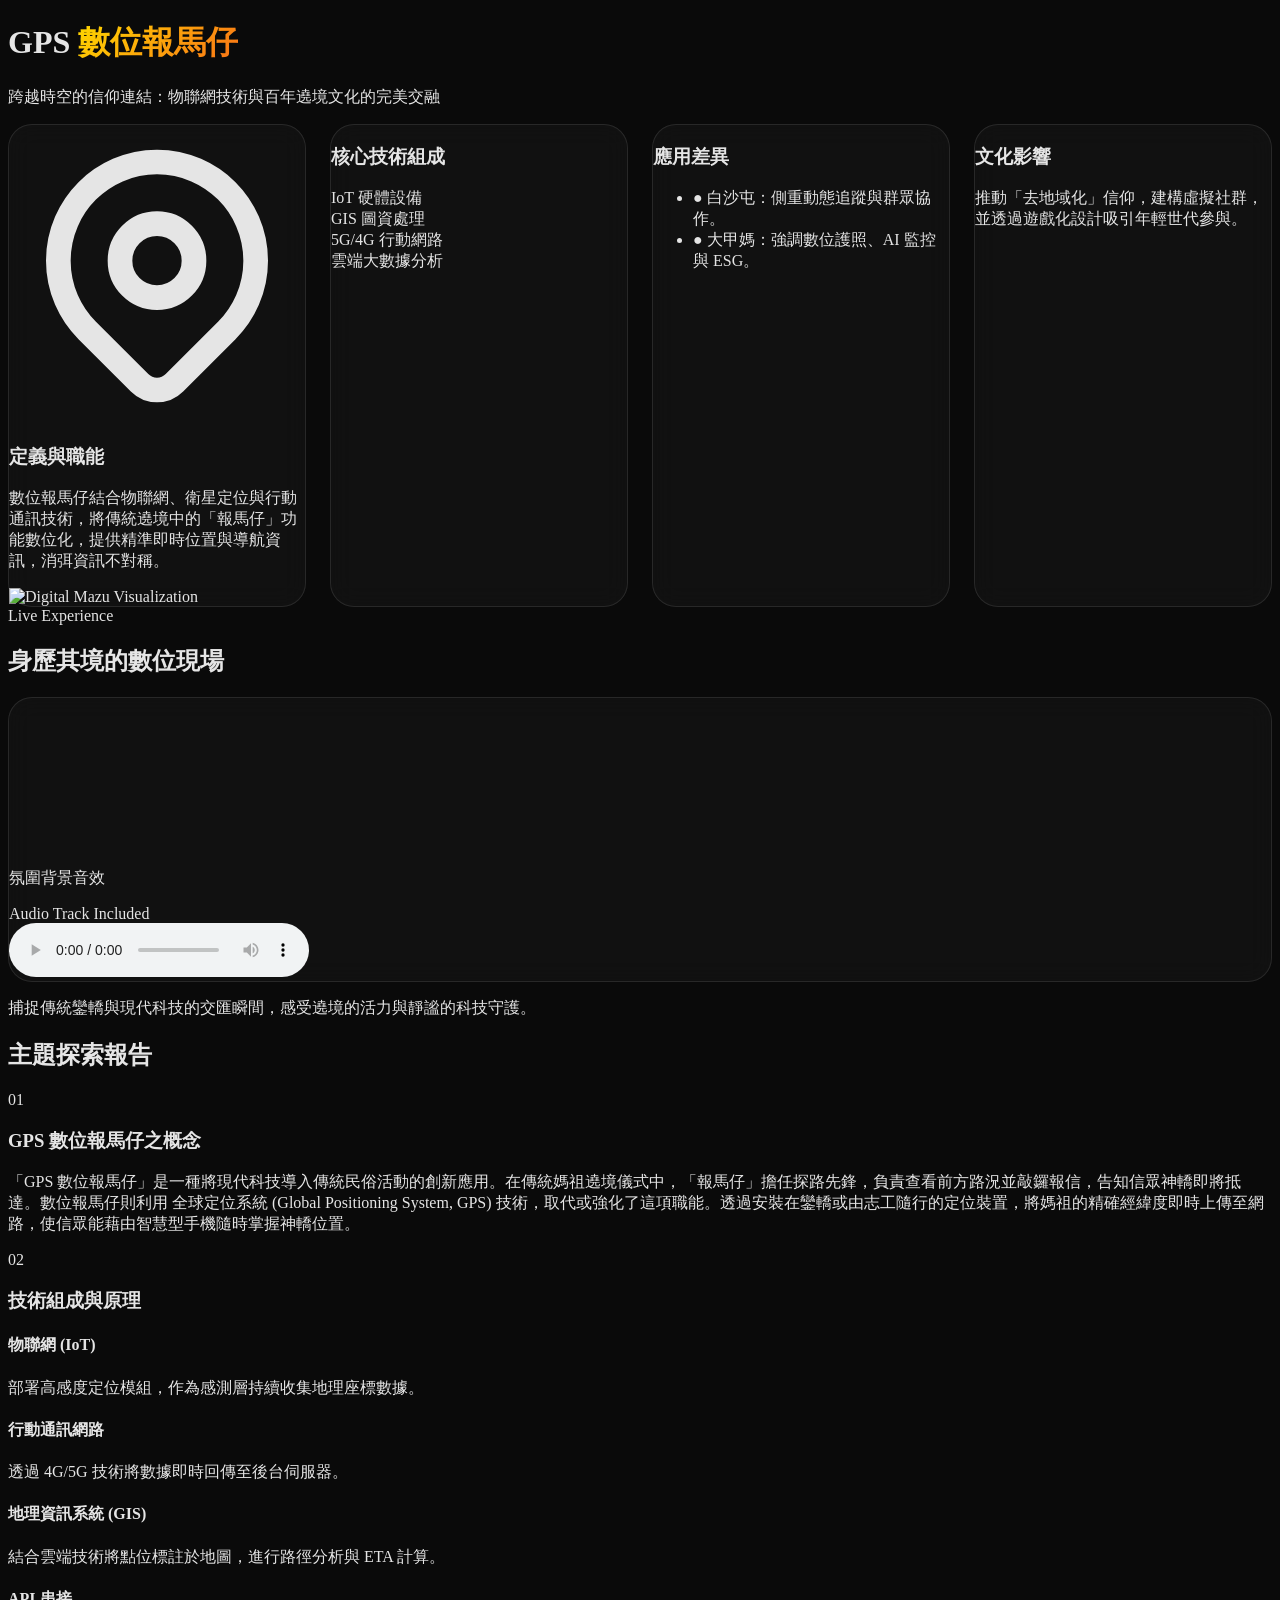
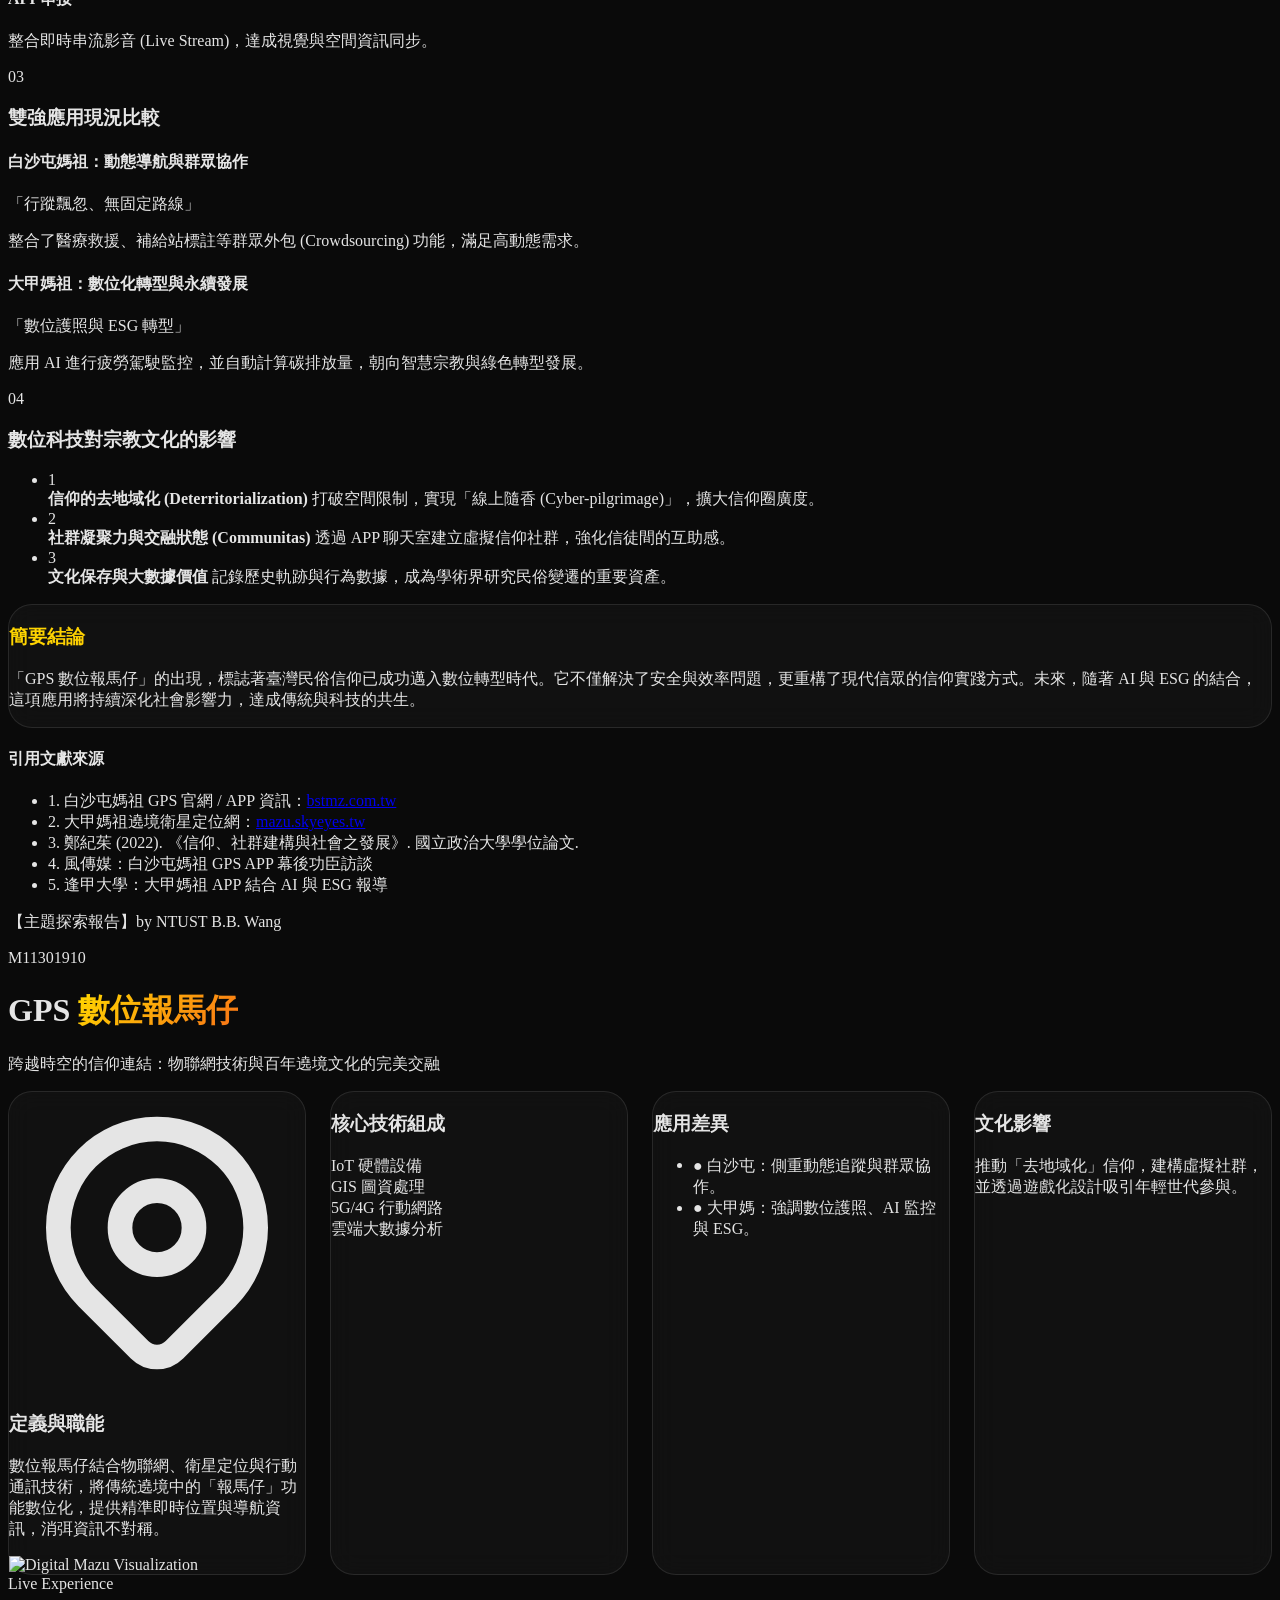
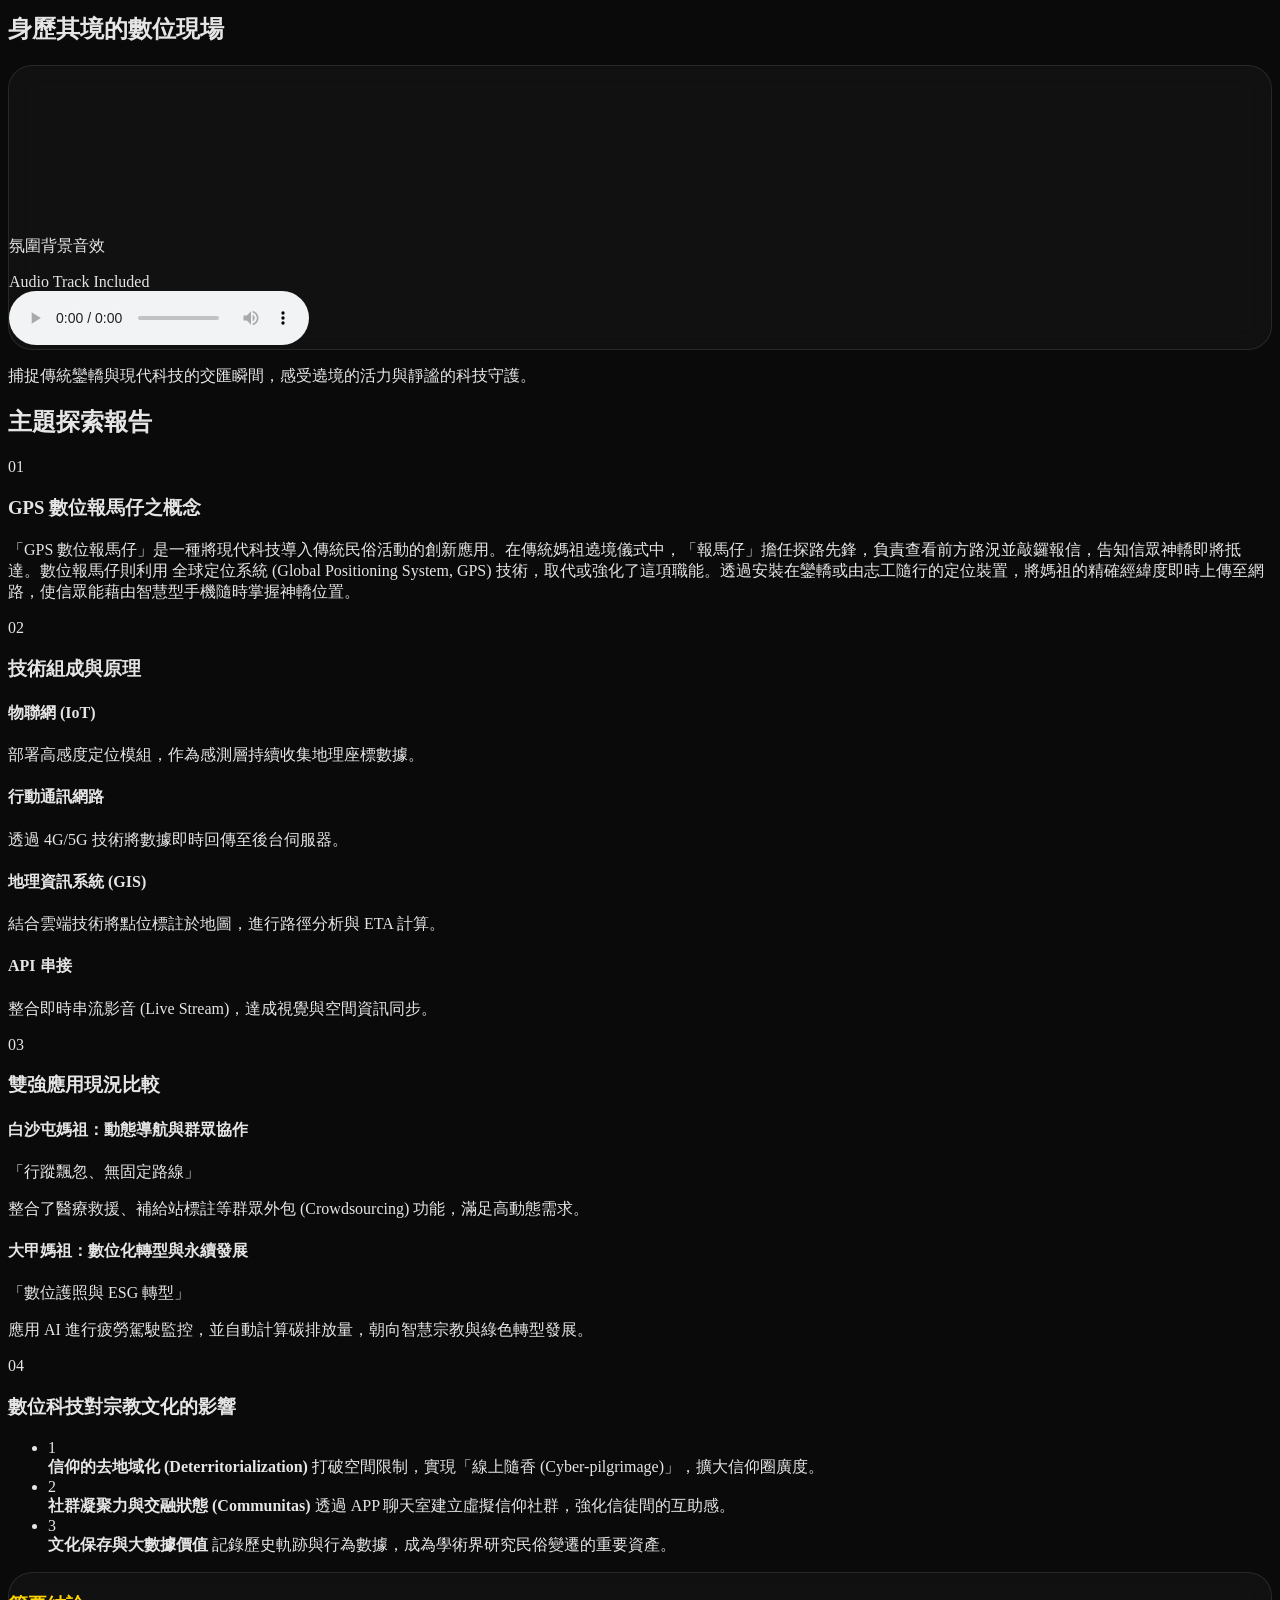
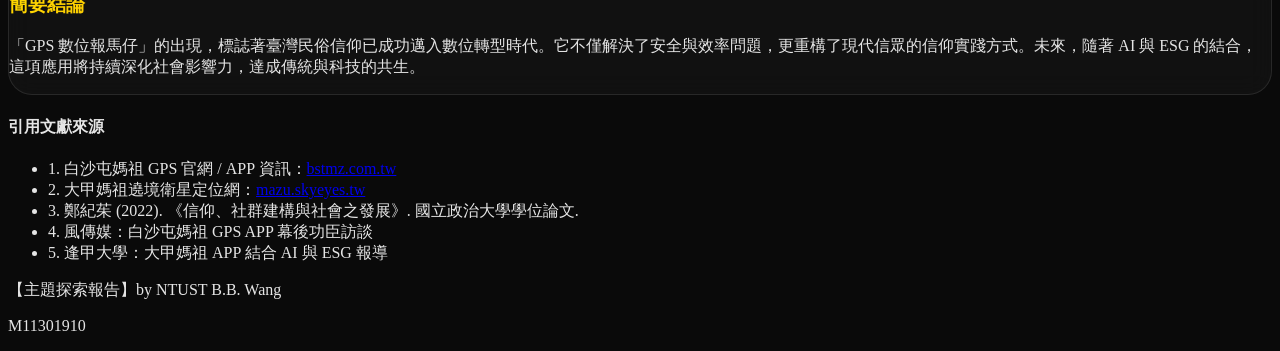
==== 影片報告M11301910-saved.html @ 1d4ae1d2 "Add files via upload" ====
<!DOCTYPE html>
<html lang="zh-TW" class="scroll-smooth">
<head>
    <meta charset="UTF-8">
    <meta name="viewport" content="width=device-width, initial-scale=1.0">
    <title>GPS 數位報馬仔 - 科技與信仰的交匯</title>
    <script src="https://cdn.tailwindcss.com"></script>
    <link rel="preconnect" href="https://fonts.googleapis.com">
    <link rel="preconnect" href="https://fonts.gstatic.com" crossorigin>
    <link href="https://fonts.googleapis.com/css2?family=Noto+Sans+TC:wght@300;400;500;700;900&family=Outfit:wght@400;600;800&display=swap" rel="stylesheet">
    <script>
        tailwind.config = {
            theme: {
                extend: {
                    colors: {
                        mazu: {
                            gold: '#FFD700',
                            red: '#D92D20',
                            dark: '#1A1A1A',
                            accent: '#F97316',
                            deep: '#0F172A'
                        }
                    },
                    fontFamily: {
                        sans: ['Noto Sans TC', 'sans-serif'],
                        display: ['Outfit', 'Noto Sans TC', 'sans-serif'],
                    },
                    animation: {
                        'pulse-slow': 'pulse 4```html
<!DOCTYPE html>
<html lang="zh-Hant">
<head>
    <meta charset="UTF-8">
    <meta name="viewport" content="width=device-width, initial-scale=1.0">
    <title>GPS 數位報馬仔 - 傳統與科技的交織</title>
    <script src="https://cdn.tailwindcss.com"></script>
    <link rel="preconnect" href="https://fonts.googleapis.com">
    <link rel="preconnect" href="https://fonts.gstatic.com" crossorigin>
    <link href="https://fonts.googleapis.com/css2?family=Noto+Sans+TC:wght@300;400;500;700;900&family=Outfit:wght@300;400;600;800&display=swap" rel="stylesheet">
    <script>
        tailwind.config = {
            theme: {
                extend: {
                    colors: {
                        mazu: {
                            gold: '#FFD700',
                            red: '#D41F2D',
                            dark: '#1A1A1A',
                            accent: '#F97316',
                            glass: 'rgba(255, 255, 255, 0.05)',
                        }
                    },
                    fontFamily: {
                        sans: ['Noto Sans TC', 'sans-serif'],
                        display: ['Outfit', 'Noto Sans TC', 'sans-serif'],
                    },
                    animation: {
                        'pulse-slow': 'pulse 4s cubic-bezier(0.4, 0, 0.6, 1) infinite',
                        'float': 'float 6s ease-in-out infinite',
                    },
                    keyframes: {
                        float: {
                            '0%, 100%': { transform: 'translateY(0)' },
                            '50%': { transform: 'translateY(-10px)' },
                        }
                    }
                }
            }
        }
    </script>
    <style>
        body {
            background-color: #0A0A0A;
            color: #E5E5E5;
            overflow-x: hidden;
        }
        .glass-card {
            background: rgba(255, 255, 255, 0.03);
            backdrop-filter: blur(12px);
            border: 1px solid rgba(255, 255, 255, 0.1);
            border-radius: 24px;
        }
        .gradient-text {
            background: linear-gradient(135deg, #FFD700 0%, #F97316 100%);
            -webkit-background-clip: text;
            -webkit-text-fill-color: transparent;
        }
        .bento-grid {
            display: grid;
            grid-template-columns: repeat(4, 1fr);
            grid-auto-rows: minmax(100px, auto);
            gap: 1.5rem;
        }
        @media (max-width: 1024px) {
            .bento-grid { grid-template-columns: repeat(2, 1fr); }
        }
        @media (max-width: 640px) {
            .bento-grid { grid-template-columns: 1fr; }
        }
        .infographic-icon {
            filter: drop-shadow(0 0 8px rgba(249, 115, 22, 0.5));
        }
    </style>
</head>
<body class="font-sans antialiased">

    <!-- Hero Section / Infographic Top -->
    <header class="relative min-h-screen flex flex-col items-center justify-center px-4 pt-20 pb-32 overflow-hidden">
        <div class="absolute inset-0 z-0">
            <div class="absolute top-[-10%] left-[-10%] w-[40%] h-[40%] bg-mazu-red/10 rounded-full blur-[120px] animate-pulse-slow"></div>
            <div class="absolute bottom-[-10%] right-[-10%] w-[50%] h-[50%] bg-mazu-gold/10 rounded-full blur-[150px] animate-pulse-slow"></div>
        </div>

        <div class="relative z-10 text-center mb-16">
            <h1 class="font-display text-5xl md:text-7xl font-extrabold mb-4 tracking-tight">
                GPS <span class="gradient-text">數位報馬仔</span>
            </h1>
            <p class="text-xl md:text-2xl text-gray-400 font-light max-w-2xl mx-auto">
                跨越時空的信仰連結：物聯網技術與百年遶境文化的完美交融
            </p>
        </div>

        <!-- Infographic Bento Grid -->
        <div class="relative z-10 w-full max-w-6xl px-4 bento-grid">
            <!-- Defining & Function -->
            <div class="glass-card p-8 md:col-span-2 row-span-2 flex flex-col justify-between hover:border-mazu-gold/50 transition-all duration-500 group">
                <div>
                    <div class="w-12 h-12 bg-mazu-red/20 rounded-xl flex items-center justify-center mb-6 group-hover:scale-110 transition-transform">
                        <svg class="w-6 h-6 text-mazu-red" fill="none" stroke="currentColor" viewBox="0 0 24 24"><path stroke-linecap="round" stroke-linejoin="round" stroke-width="2" d="M17.657 16.657L13.414 20.9a1.998 1.998 0 01-2.827 0l-4.244-4.243a8 8 0 1111.314 0z"/><path stroke-linecap="round" stroke-linejoin="round" stroke-width="2" d="M15 11a3 3 0 11-6 0 3 3 0 016 0z"/></svg>
                    </div>
                    <h3 class="text-2xl font-bold mb-4">定義與職能</h3>
                    <p class="text-gray-400 leading-relaxed">
                        數位報馬仔結合物聯網、衛星定位與行動通訊技術，將傳統遶境中的「報馬仔」功能數位化，提供精準即時位置與導航資訊，消弭資訊不對稱。
                    </p>
                </div>
                <div class="mt-8 rounded-2xl overflow-hidden border border-white/5">
                    <img src='https://opal.google/board/blobs/286b52c3-a72b-4194-9acc-c25db4b25c87' alt='Digital Mazu Visualization' class="w-full h-48 object-cover opacity-80 group-hover:opacity-100 transition-opacity" />
                </div>
            </div>

            <!-- Tech Stack -->
            <div class="glass-card p-8 md:col-span-2 flex flex-col hover:border-mazu-accent/50 transition-all duration-500">
                <h3 class="text-xl font-bold mb-4 flex items-center gap-2">
                    <span class="w-2 h-2 bg-mazu-accent rounded-full"></span>
                    核心技術組成
                </h3>
                <div class="grid grid-cols-2 gap-4 text-sm">
                    <div class="bg-white/5 p-3 rounded-lg border border-white/5">IoT 硬體設備</div>
                    <div class="bg-white/5 p-3 rounded-lg border border-white/5">GIS 圖資處理</div>
                    <div class="bg-white/5 p-3 rounded-lg border border-white/5">5G/4G 行動網路</div>
                    <div class="bg-white/5 p-3 rounded-lg border border-white/5">雲端大數據分析</div>
                </div>
            </div>

            <!-- Application Diff -->
            <div class="glass-card p-8 md:col-span-1 hover:border-white/30 transition-all duration-500">
                <h3 class="font-bold mb-2">應用差異</h3>
                <ul class="text-xs space-y-3 text-gray-400">
                    <li class="flex items-start gap-2">
                        <span class="text-mazu-gold">●</span>
                        白沙屯：側重動態追蹤與群眾協作。
                    </li>
                    <li class="flex items-start gap-2">
                        <span class="text-mazu-gold">●</span>
                        大甲媽：強調數位護照、AI 監控與 ESG。
                    </li>
                </ul>
            </div>

            <!-- Cultural Impact -->
            <div class="glass-card p-8 md:col-span-1 hover:border-mazu-gold/50 transition-all duration-500">
                <h3 class="font-bold mb-2">文化影響</h3>
                <p class="text-xs text-gray-400 leading-relaxed">
                    推動「去地域化」信仰，建構虛擬社群，並透過遊戲化設計吸引年輕世代參與。
                </p>
            </div>
        </div>
    </header>

    <!-- Video & Audio Section (Middle) -->
    <section class="py-24 bg-gradient-to-b from-transparent via-mazu-red/5 to-transparent relative">
        <div class="max-w-4xl mx-auto px-4">
            <div class="text-center mb-12">
                <span class="inline-block px-4 py-1 rounded-full border border-mazu-red/30 text-mazu-red text-xs font-bold tracking-widest uppercase mb-4">Live Experience</span>
                <h2 class="text-3xl md:text-4xl font-bold mb-4">身歷其境的數位現場</h2>
            </div>
            
            <div class="glass-card p-4 overflow-hidden shadow-2xl shadow-mazu-red/10 animate-float">
                <video src='https://opal.google/board/blobs/05c17868-20e3-4f58-9212-3abea8374925' class="w-full rounded-xl aspect-video object-cover" autoplay loop muted playsinline></video>
                <div class="mt-6 px-4 pb-4">
                    <div class="flex items-center justify-between mb-2">
                        <p class="text-sm font-medium text-gray-300">氛圍背景音效</p>
                        <span class="text-[10px] text-gray-500 uppercase tracking-tighter">Audio Track Included</span>
                    </div>
                    <audio src='https://opal.google/board/blobs/c6119308-370b-4ca7-b620-deeffb02b01b' controls class="w-full opacity-60 hover:opacity-100 transition-opacity"></audio>
                </div>
            </div>
            
            <p class="text-center mt-8 text-gray-500 text-sm max-w-xl mx-auto italic">
                捕捉傳統鑾轎與現代科技的交匯瞬間，感受遶境的活力與靜謐的科技守護。
            </p>
        </div>
    </section>

    <!-- Report Body (Bottom) -->
    <main class="py-24 max-w-4xl mx-auto px-6">
        <div class="prose prose-invert prose-orange max-w-none">
            <h2 class="text-4xl font-black mb-12 text-center border-b border-white/10 pb-8">主題探索報告</h2>
            
            <div class="space-y-16">
                <!-- Section 1 -->
                <section>
                    <div class="flex items-center gap-4 mb-6">
                        <span class="text-5xl font-display font-black opacity-10">01</span>
                        <h3 class="text-2xl font-bold m-0">GPS 數位報馬仔之概念</h3>
                    </div>
                    <p class="text-gray-300 leading-loose text-lg">
                        「GPS 數位報馬仔」是一種將現代科技導入傳統民俗活動的創新應用。在傳統媽祖遶境儀式中，「報馬仔」擔任探路先鋒，負責查看前方路況並敲鑼報信，告知信眾神轎即將抵達。數位報馬仔則利用 <span class="text-mazu-gold">全球定位系統 (Global Positioning System, GPS)</span> 技術，取代或強化了這項職能。透過安裝在鑾轎或由志工隨行的定位裝置，將媽祖的精確經緯度即時上傳至網路，使信眾能藉由智慧型手機隨時掌握神轎位置。
                    </p>
                </section>

                <!-- Section 2 -->
                <section>
                    <div class="flex items-center gap-4 mb-6">
                        <span class="text-5xl font-display font-black opacity-10">02</span>
                        <h3 class="text-2xl font-bold m-0">技術組成與原理</h3>
                    </div>
                    <div class="grid grid-cols-1 md:grid-cols-2 gap-6">
                        <div class="bg-white/5 p-6 rounded-2xl border border-white/10">
                            <h4 class="text-mazu-accent font-bold mb-2">物聯網 (IoT)</h4>
                            <p class="text-sm text-gray-400">部署高感度定位模組，作為感測層持續收集地理座標數據。</p>
                        </div>
                        <div class="bg-white/5 p-6 rounded-2xl border border-white/10">
                            <h4 class="text-mazu-accent font-bold mb-2">行動通訊網路</h4>
                            <p class="text-sm text-gray-400">透過 4G/5G 技術將數據即時回傳至後台伺服器。</p>
                        </div>
                        <div class="bg-white/5 p-6 rounded-2xl border border-white/10">
                            <h4 class="text-mazu-accent font-bold mb-2">地理資訊系統 (GIS)</h4>
                            <p class="text-sm text-gray-400">結合雲端技術將點位標註於地圖，進行路徑分析與 ETA 計算。</p>
                        </div>
                        <div class="bg-white/5 p-6 rounded-2xl border border-white/10">
                            <h4 class="text-mazu-accent font-bold mb-2">API 串接</h4>
                            <p class="text-sm text-gray-400">整合即時串流影音 (Live Stream)，達成視覺與空間資訊同步。</p>
                        </div>
                    </div>
                </section>

                <!-- Section 3 -->
                <section>
                    <div class="flex items-center gap-4 mb-6">
                        <span class="text-5xl font-display font-black opacity-10">03</span>
                        <h3 class="text-2xl font-bold m-0">雙強應用現況比較</h3>
                    </div>
                    <div class="space-y-6">
                        <div class="border-l-4 border-mazu-red pl-6 py-2">
                            <h4 class="text-xl font-bold mb-2">白沙屯媽祖：動態導航與群眾協作</h4>
                            <p class="text-gray-400 italic">「行蹤飄忽、無固定路線」</p>
                            <p class="text-gray-300 mt-2">整合了醫療救援、補給站標註等群眾外包 (Crowdsourcing) 功能，滿足高動態需求。</p>
                        </div>
                        <div class="border-l-4 border-mazu-gold pl-6 py-2">
                            <h4 class="text-xl font-bold mb-2">大甲媽祖：數位化轉型與永續發展</h4>
                            <p class="text-gray-400 italic">「數位護照與 ESG 轉型」</p>
                            <p class="text-gray-300 mt-2">應用 AI 進行疲勞駕駛監控，並自動計算碳排放量，朝向智慧宗教與綠色轉型發展。</p>
                        </div>
                    </div>
                </section>

                <!-- Section 4 -->
                <section>
                    <div class="flex items-center gap-4 mb-6">
                        <span class="text-5xl font-display font-black opacity-10">04</span>
                        <h3 class="text-2xl font-bold m-0">數位科技對宗教文化的影響</h3>
                    </div>
                    <ul class="space-y-4">
                        <li class="flex gap-4">
                            <div class="flex-shrink-0 w-8 h-8 rounded-full bg-mazu-accent/20 flex items-center justify-center text-mazu-accent font-bold text-xs">1</div>
                            <div>
                                <strong class="text-white block mb-1">信仰的去地域化 (Deterritorialization)</strong>
                                <span class="text-gray-400 text-sm">打破空間限制，實現「線上隨香 (Cyber-pilgrimage)」，擴大信仰圈廣度。</span>
                            </div>
                        </li>
                        <li class="flex gap-4">
                            <div class="flex-shrink-0 w-8 h-8 rounded-full bg-mazu-accent/20 flex items-center justify-center text-mazu-accent font-bold text-xs">2</div>
                            <div>
                                <strong class="text-white block mb-1">社群凝聚力與交融狀態 (Communitas)</strong>
                                <span class="text-gray-400 text-sm">透過 APP 聊天室建立虛擬信仰社群，強化信徒間的互助感。</span>
                            </div>
                        </li>
                        <li class="flex gap-4">
                            <div class="flex-shrink-0 w-8 h-8 rounded-full bg-mazu-accent/20 flex items-center justify-center text-mazu-accent font-bold text-xs">3</div>
                            <div>
                                <strong class="text-white block mb-1">文化保存與大數據價值</strong>
                                <span class="text-gray-400 text-sm">記錄歷史軌跡與行為數據，成為學術界研究民俗變遷的重要資產。</span>
                            </div>
                        </li>
                    </ul>
                </section>
            </div>

            <!-- Conclusion -->
            <div class="mt-20 p-10 glass-card bg-mazu-gold/5 border-mazu-gold/20">
                <h3 class="text-2xl font-bold mb-4 gradient-text">簡要結論</h3>
                <p class="text-gray-300 leading-relaxed">
                    「GPS 數位報馬仔」的出現，標誌著臺灣民俗信仰已成功邁入數位轉型時代。它不僅解決了安全與效率問題，更重構了現代信眾的信仰實踐方式。未來，隨著 AI 與 ESG 的結合，這項應用將持續深化社會影響力，達成傳統與科技的共生。
                </p>
            </div>

            <!-- References -->
            <div class="mt-12 pt-8 border-t border-white/5">
                <h4 class="text-sm font-bold text-gray-500 uppercase tracking-widest mb-4">引用文獻來源</h4>
                <ul class="text-xs text-gray-500 space-y-2 list-none p-0">
                    <li>1. 白沙屯媽祖 GPS 官網 / APP 資訊：<a href="https://www.bstmz.com.tw/" target="_blank" class="hover:text-mazu-gold underline decoration-mazu-gold/30">bstmz.com.tw</a></li>
                    <li>2. 大甲媽祖遶境衛星定位網：<a href="https://mazu.skyeyes.tw/" target="_blank" class="hover:text-mazu-gold underline decoration-mazu-gold/30">mazu.skyeyes.tw</a></li>
                    <li>3. 鄭紀茱 (2022). 《信仰、社群建構與社會之發展》. 國立政治大學學位論文.</li>
                    <li>4. 風傳媒：白沙屯媽祖 GPS APP 幕後功臣訪談</li>
                    <li>5. 逢甲大學：大甲媽祖 APP 結合 AI 與 ESG 報導</li>
                </ul>
            </div>
        </div>
    </main>

    <!-- Centered Custom Footer -->
    <div class="w-full py-12 flex flex-col items-center justify-center border-t border-white/5 bg-black">
        <p class="text-gray-400 font-medium tracking-wide">
            【主題探索報告】by <span class="italic text-red-600 font-bold">NTUST</span> B.B. Wang
        </p>
        <p class="text-gray-600 text-[10px] mt-2 font-display">M11301910</p>
    </div>

</body>
</html>

<!DOCTYPE html>
<html lang="zh-Hant">
<head>
    <meta charset="UTF-8">
    <meta name="viewport" content="width=device-width, initial-scale=1.0">
    <title>GPS 數位報馬仔 - 傳統與科技的交織</title>
    <script src="https://cdn.tailwindcss.com"></script>
    <link rel="preconnect" href="https://fonts.googleapis.com">
    <link rel="preconnect" href="https://fonts.gstatic.com" crossorigin>
    <link href="https://fonts.googleapis.com/css2?family=Noto+Sans+TC:wght@300;400;500;700;900&family=Outfit:wght@300;400;600;800&display=swap" rel="stylesheet">
    <script>
        tailwind.config = {
            theme: {
                extend: {
                    colors: {
                        mazu: {
                            gold: '#FFD700',
                            red: '#D41F2D',
                            dark: '#1A1A1A',
                            accent: '#F97316',
                            glass: 'rgba(255, 255, 255, 0.05)',
                        }
                    },
                    fontFamily: {
                        sans: ['Noto Sans TC', 'sans-serif'],
                        display: ['Outfit', 'Noto Sans TC', 'sans-serif'],
                    },
                    animation: {
                        'pulse-slow': 'pulse 4s cubic-bezier(0.4, 0, 0.6, 1) infinite',
                        'float': 'float 6s ease-in-out infinite',
                    },
                    keyframes: {
                        float: {
                            '0%, 100%': { transform: 'translateY(0)' },
                            '50%': { transform: 'translateY(-10px)' },
                        }
                    }
                }
            }
        }
    </script>
    <style>
        body {
            background-color: #0A0A0A;
            color: #E5E5E5;
            overflow-x: hidden;
        }
        .glass-card {
            background: rgba(255, 255, 255, 0.03);
            backdrop-filter: blur(12px);
            border: 1px solid rgba(255, 255, 255, 0.1);
            border-radius: 24px;
        }
        .gradient-text {
            background: linear-gradient(135deg, #FFD700 0%, #F97316 100%);
            -webkit-background-clip: text;
            -webkit-text-fill-color: transparent;
        }
        .bento-grid {
            display: grid;
            grid-template-columns: repeat(4, 1fr);
            grid-auto-rows: minmax(100px, auto);
            gap: 1.5rem;
        }
        @media (max-width: 1024px) {
            .bento-grid { grid-template-columns: repeat(2, 1fr); }
        }
        @media (max-width: 640px) {
            .bento-grid { grid-template-columns: 1fr; }
        }
        .infographic-icon {
            filter: drop-shadow(0 0 8px rgba(249, 115, 22, 0.5));
        }
    </style>
</head>
<body class="font-sans antialiased">

    <!-- Hero Section / Infographic Top -->
    <header class="relative min-h-screen flex flex-col items-center justify-center px-4 pt-20 pb-32 overflow-hidden">
        <div class="absolute inset-0 z-0">
            <div class="absolute top-[-10%] left-[-10%] w-[40%] h-[40%] bg-mazu-red/10 rounded-full blur-[120px] animate-pulse-slow"></div>
            <div class="absolute bottom-[-10%] right-[-10%] w-[50%] h-[50%] bg-mazu-gold/10 rounded-full blur-[150px] animate-pulse-slow"></div>
        </div>

        <div class="relative z-10 text-center mb-16">
            <h1 class="font-display text-5xl md:text-7xl font-extrabold mb-4 tracking-tight">
                GPS <span class="gradient-text">數位報馬仔</span>
            </h1>
            <p class="text-xl md:text-2xl text-gray-400 font-light max-w-2xl mx-auto">
                跨越時空的信仰連結：物聯網技術與百年遶境文化的完美交融
            </p>
        </div>

        <!-- Infographic Bento Grid -->
        <div class="relative z-10 w-full max-w-6xl px-4 bento-grid">
            <!-- Defining & Function -->
            <div class="glass-card p-8 md:col-span-2 row-span-2 flex flex-col justify-between hover:border-mazu-gold/50 transition-all duration-500 group">
                <div>
                    <div class="w-12 h-12 bg-mazu-red/20 rounded-xl flex items-center justify-center mb-6 group-hover:scale-110 transition-transform">
                        <svg class="w-6 h-6 text-mazu-red" fill="none" stroke="currentColor" viewBox="0 0 24 24"><path stroke-linecap="round" stroke-linejoin="round" stroke-width="2" d="M17.657 16.657L13.414 20.9a1.998 1.998 0 01-2.827 0l-4.244-4.243a8 8 0 1111.314 0z"/><path stroke-linecap="round" stroke-linejoin="round" stroke-width="2" d="M15 11a3 3 0 11-6 0 3 3 0 016 0z"/></svg>
                    </div>
                    <h3 class="text-2xl font-bold mb-4">定義與職能</h3>
                    <p class="text-gray-400 leading-relaxed">
                        數位報馬仔結合物聯網、衛星定位與行動通訊技術，將傳統遶境中的「報馬仔」功能數位化，提供精準即時位置與導航資訊，消弭資訊不對稱。
                    </p>
                </div>
                <div class="mt-8 rounded-2xl overflow-hidden border border-white/5">
                    <img src='https://opal.google/board/blobs/286b52c3-a72b-4194-9acc-c25db4b25c87' alt='Digital Mazu Visualization' class="w-full h-48 object-cover opacity-80 group-hover:opacity-100 transition-opacity" />
                </div>
            </div>

            <!-- Tech Stack -->
            <div class="glass-card p-8 md:col-span-2 flex flex-col hover:border-mazu-accent/50 transition-all duration-500">
                <h3 class="text-xl font-bold mb-4 flex items-center gap-2">
                    <span class="w-2 h-2 bg-mazu-accent rounded-full"></span>
                    核心技術組成
                </h3>
                <div class="grid grid-cols-2 gap-4 text-sm">
                    <div class="bg-white/5 p-3 rounded-lg border border-white/5">IoT 硬體設備</div>
                    <div class="bg-white/5 p-3 rounded-lg border border-white/5">GIS 圖資處理</div>
                    <div class="bg-white/5 p-3 rounded-lg border border-white/5">5G/4G 行動網路</div>
                    <div class="bg-white/5 p-3 rounded-lg border border-white/5">雲端大數據分析</div>
                </div>
            </div>

            <!-- Application Diff -->
            <div class="glass-card p-8 md:col-span-1 hover:border-white/30 transition-all duration-500">
                <h3 class="font-bold mb-2">應用差異</h3>
                <ul class="text-xs space-y-3 text-gray-400">
                    <li class="flex items-start gap-2">
                        <span class="text-mazu-gold">●</span>
                        白沙屯：側重動態追蹤與群眾協作。
                    </li>
                    <li class="flex items-start gap-2">
                        <span class="text-mazu-gold">●</span>
                        大甲媽：強調數位護照、AI 監控與 ESG。
                    </li>
                </ul>
            </div>

            <!-- Cultural Impact -->
            <div class="glass-card p-8 md:col-span-1 hover:border-mazu-gold/50 transition-all duration-500">
                <h3 class="font-bold mb-2">文化影響</h3>
                <p class="text-xs text-gray-400 leading-relaxed">
                    推動「去地域化」信仰，建構虛擬社群，並透過遊戲化設計吸引年輕世代參與。
                </p>
            </div>
        </div>
    </header>

    <!-- Video & Audio Section (Middle) -->
    <section class="py-24 bg-gradient-to-b from-transparent via-mazu-red/5 to-transparent relative">
        <div class="max-w-4xl mx-auto px-4">
            <div class="text-center mb-12">
                <span class="inline-block px-4 py-1 rounded-full border border-mazu-red/30 text-mazu-red text-xs font-bold tracking-widest uppercase mb-4">Live Experience</span>
                <h2 class="text-3xl md:text-4xl font-bold mb-4">身歷其境的數位現場</h2>
            </div>
            
            <div class="glass-card p-4 overflow-hidden shadow-2xl shadow-mazu-red/10 animate-float">
                <video src='https://opal.google/board/blobs/05c17868-20e3-4f58-9212-3abea8374925' class="w-full rounded-xl aspect-video object-cover" autoplay loop muted playsinline></video>
                <div class="mt-6 px-4 pb-4">
                    <div class="flex items-center justify-between mb-2">
                        <p class="text-sm font-medium text-gray-300">氛圍背景音效</p>
                        <span class="text-[10px] text-gray-500 uppercase tracking-tighter">Audio Track Included</span>
                    </div>
                    <audio src='https://opal.google/board/blobs/c6119308-370b-4ca7-b620-deeffb02b01b' controls class="w-full opacity-60 hover:opacity-100 transition-opacity"></audio>
                </div>
            </div>
            
            <p class="text-center mt-8 text-gray-500 text-sm max-w-xl mx-auto italic">
                捕捉傳統鑾轎與現代科技的交匯瞬間，感受遶境的活力與靜謐的科技守護。
            </p>
        </div>
    </section>

    <!-- Report Body (Bottom) -->
    <main class="py-24 max-w-4xl mx-auto px-6">
        <div class="prose prose-invert prose-orange max-w-none">
            <h2 class="text-4xl font-black mb-12 text-center border-b border-white/10 pb-8">主題探索報告</h2>
            
            <div class="space-y-16">
                <!-- Section 1 -->
                <section>
                    <div class="flex items-center gap-4 mb-6">
                        <span class="text-5xl font-display font-black opacity-10">01</span>
                        <h3 class="text-2xl font-bold m-0">GPS 數位報馬仔之概念</h3>
                    </div>
                    <p class="text-gray-300 leading-loose text-lg">
                        「GPS 數位報馬仔」是一種將現代科技導入傳統民俗活動的創新應用。在傳統媽祖遶境儀式中，「報馬仔」擔任探路先鋒，負責查看前方路況並敲鑼報信，告知信眾神轎即將抵達。數位報馬仔則利用 <span class="text-mazu-gold">全球定位系統 (Global Positioning System, GPS)</span> 技術，取代或強化了這項職能。透過安裝在鑾轎或由志工隨行的定位裝置，將媽祖的精確經緯度即時上傳至網路，使信眾能藉由智慧型手機隨時掌握神轎位置。
                    </p>
                </section>

                <!-- Section 2 -->
                <section>
                    <div class="flex items-center gap-4 mb-6">
                        <span class="text-5xl font-display font-black opacity-10">02</span>
                        <h3 class="text-2xl font-bold m-0">技術組成與原理</h3>
                    </div>
                    <div class="grid grid-cols-1 md:grid-cols-2 gap-6">
                        <div class="bg-white/5 p-6 rounded-2xl border border-white/10">
                            <h4 class="text-mazu-accent font-bold mb-2">物聯網 (IoT)</h4>
                            <p class="text-sm text-gray-400">部署高感度定位模組，作為感測層持續收集地理座標數據。</p>
                        </div>
                        <div class="bg-white/5 p-6 rounded-2xl border border-white/10">
                            <h4 class="text-mazu-accent font-bold mb-2">行動通訊網路</h4>
                            <p class="text-sm text-gray-400">透過 4G/5G 技術將數據即時回傳至後台伺服器。</p>
                        </div>
                        <div class="bg-white/5 p-6 rounded-2xl border border-white/10">
                            <h4 class="text-mazu-accent font-bold mb-2">地理資訊系統 (GIS)</h4>
                            <p class="text-sm text-gray-400">結合雲端技術將點位標註於地圖，進行路徑分析與 ETA 計算。</p>
                        </div>
                        <div class="bg-white/5 p-6 rounded-2xl border border-white/10">
                            <h4 class="text-mazu-accent font-bold mb-2">API 串接</h4>
                            <p class="text-sm text-gray-400">整合即時串流影音 (Live Stream)，達成視覺與空間資訊同步。</p>
                        </div>
                    </div>
                </section>

                <!-- Section 3 -->
                <section>
                    <div class="flex items-center gap-4 mb-6">
                        <span class="text-5xl font-display font-black opacity-10">03</span>
                        <h3 class="text-2xl font-bold m-0">雙強應用現況比較</h3>
                    </div>
                    <div class="space-y-6">
                        <div class="border-l-4 border-mazu-red pl-6 py-2">
                            <h4 class="text-xl font-bold mb-2">白沙屯媽祖：動態導航與群眾協作</h4>
                            <p class="text-gray-400 italic">「行蹤飄忽、無固定路線」</p>
                            <p class="text-gray-300 mt-2">整合了醫療救援、補給站標註等群眾外包 (Crowdsourcing) 功能，滿足高動態需求。</p>
                        </div>
                        <div class="border-l-4 border-mazu-gold pl-6 py-2">
                            <h4 class="text-xl font-bold mb-2">大甲媽祖：數位化轉型與永續發展</h4>
                            <p class="text-gray-400 italic">「數位護照與 ESG 轉型」</p>
                            <p class="text-gray-300 mt-2">應用 AI 進行疲勞駕駛監控，並自動計算碳排放量，朝向智慧宗教與綠色轉型發展。</p>
                        </div>
                    </div>
                </section>

                <!-- Section 4 -->
                <section>
                    <div class="flex items-center gap-4 mb-6">
                        <span class="text-5xl font-display font-black opacity-10">04</span>
                        <h3 class="text-2xl font-bold m-0">數位科技對宗教文化的影響</h3>
                    </div>
                    <ul class="space-y-4">
                        <li class="flex gap-4">
                            <div class="flex-shrink-0 w-8 h-8 rounded-full bg-mazu-accent/20 flex items-center justify-center text-mazu-accent font-bold text-xs">1</div>
                            <div>
                                <strong class="text-white block mb-1">信仰的去地域化 (Deterritorialization)</strong>
                                <span class="text-gray-400 text-sm">打破空間限制，實現「線上隨香 (Cyber-pilgrimage)」，擴大信仰圈廣度。</span>
                            </div>
                        </li>
                        <li class="flex gap-4">
                            <div class="flex-shrink-0 w-8 h-8 rounded-full bg-mazu-accent/20 flex items-center justify-center text-mazu-accent font-bold text-xs">2</div>
                            <div>
                                <strong class="text-white block mb-1">社群凝聚力與交融狀態 (Communitas)</strong>
                                <span class="text-gray-400 text-sm">透過 APP 聊天室建立虛擬信仰社群，強化信徒間的互助感。</span>
                            </div>
                        </li>
                        <li class="flex gap-4">
                            <div class="flex-shrink-0 w-8 h-8 rounded-full bg-mazu-accent/20 flex items-center justify-center text-mazu-accent font-bold text-xs">3</div>
                            <div>
                                <strong class="text-white block mb-1">文化保存與大數據價值</strong>
                                <span class="text-gray-400 text-sm">記錄歷史軌跡與行為數據，成為學術界研究民俗變遷的重要資產。</span>
                            </div>
                        </li>
                    </ul>
                </section>
            </div>

            <!-- Conclusion -->
            <div class="mt-20 p-10 glass-card bg-mazu-gold/5 border-mazu-gold/20">
                <h3 class="text-2xl font-bold mb-4 gradient-text">簡要結論</h3>
                <p class="text-gray-300 leading-relaxed">
                    「GPS 數位報馬仔」的出現，標誌著臺灣民俗信仰已成功邁入數位轉型時代。它不僅解決了安全與效率問題，更重構了現代信眾的信仰實踐方式。未來，隨著 AI 與 ESG 的結合，這項應用將持續深化社會影響力，達成傳統與科技的共生。
                </p>
            </div>

            <!-- References -->
            <div class="mt-12 pt-8 border-t border-white/5">
                <h4 class="text-sm font-bold text-gray-500 uppercase tracking-widest mb-4">引用文獻來源</h4>
                <ul class="text-xs text-gray-500 space-y-2 list-none p-0">
                    <li>1. 白沙屯媽祖 GPS 官網 / APP 資訊：<a href="https://www.bstmz.com.tw/" target="_blank" class="hover:text-mazu-gold underline decoration-mazu-gold/30">bstmz.com.tw</a></li>
                    <li>2. 大甲媽祖遶境衛星定位網：<a href="https://mazu.skyeyes.tw/" target="_blank" class="hover:text-mazu-gold underline decoration-mazu-gold/30">mazu.skyeyes.tw</a></li>
                    <li>3. 鄭紀茱 (2022). 《信仰、社群建構與社會之發展》. 國立政治大學學位論文.</li>
                    <li>4. 風傳媒：白沙屯媽祖 GPS APP 幕後功臣訪談</li>
                    <li>5. 逢甲大學：大甲媽祖 APP 結合 AI 與 ESG 報導</li>
                </ul>
            </div>
        </div>
    </main>

    <!-- Centered Custom Footer -->
    <div class="w-full py-12 flex flex-col items-center justify-center border-t border-white/5 bg-black">
        <p class="text-gray-400 font-medium tracking-wide">
            【主題探索報告】by <span class="italic text-red-600 font-bold">NTUST</span> B.B. Wang
        </p>
        <p class="text-gray-600 text-[10px] mt-2 font-display">M11301910</p>
    </div>

</body>
</html>
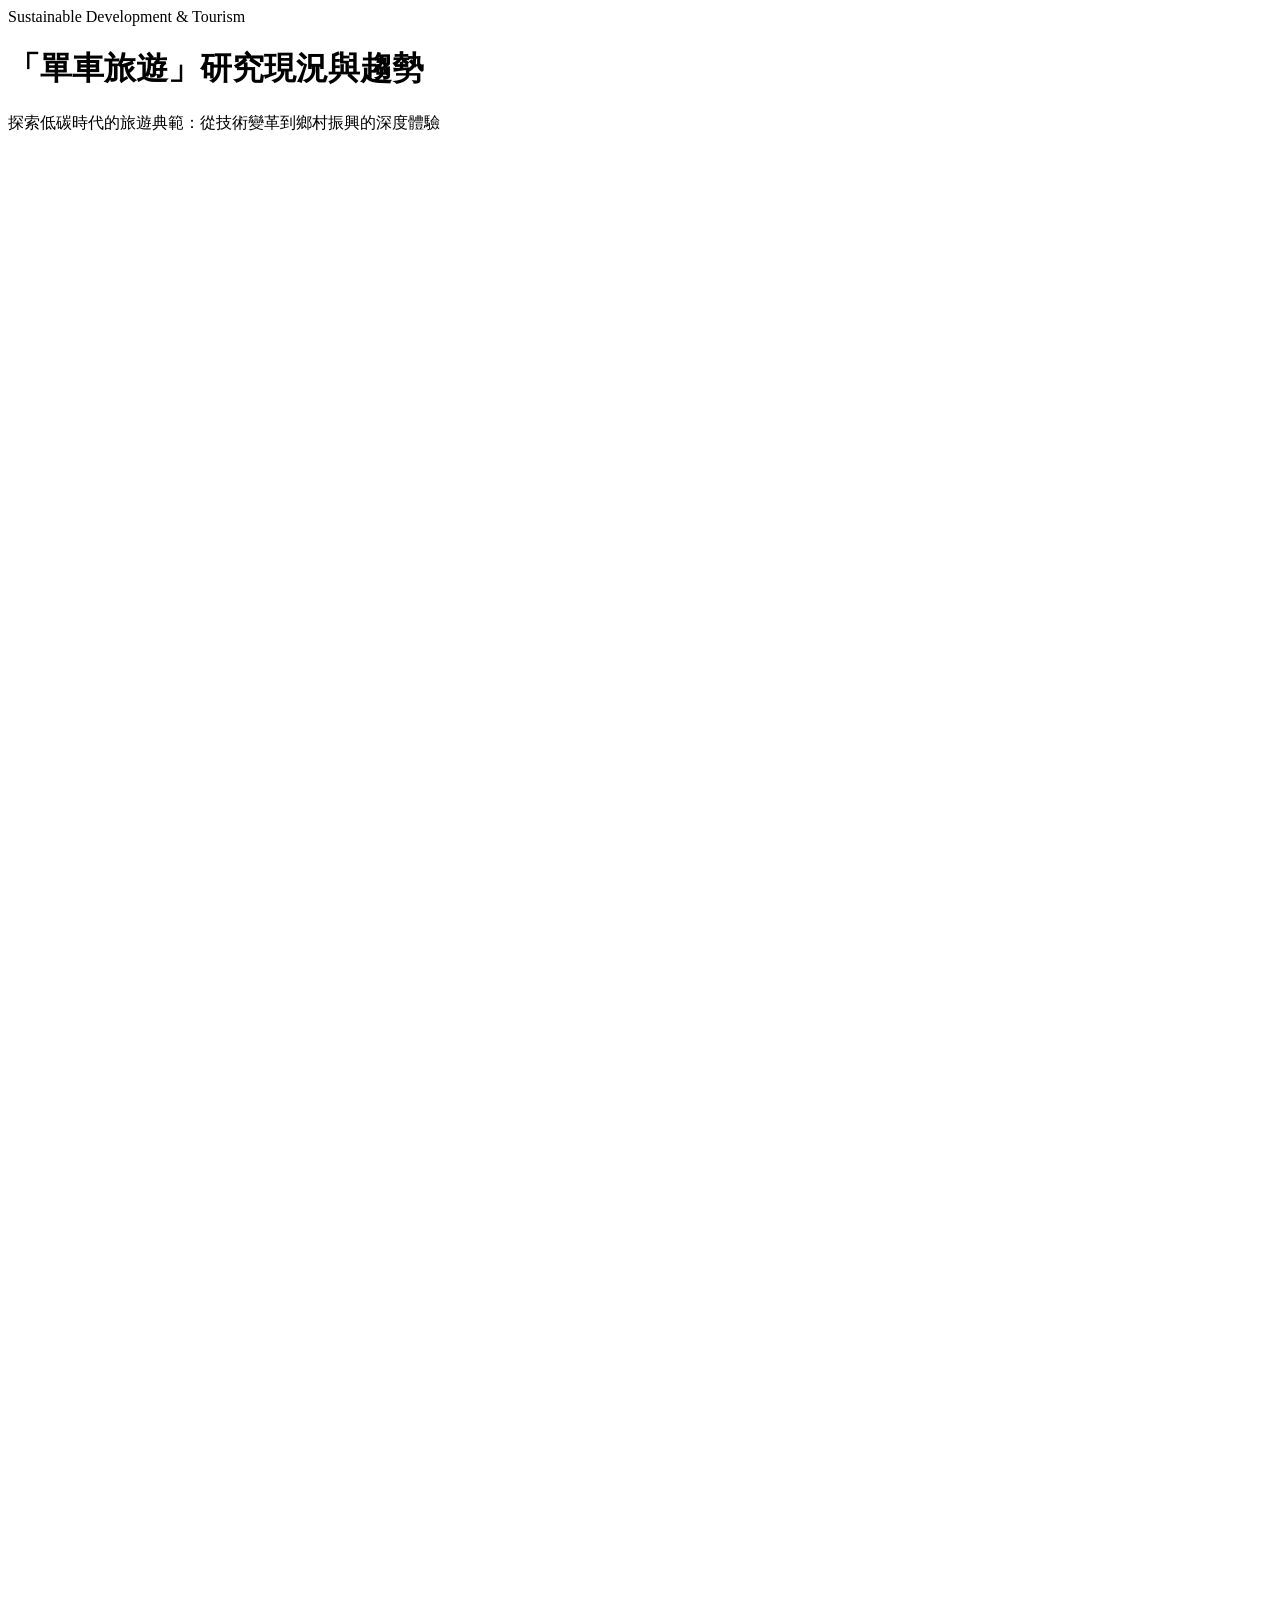
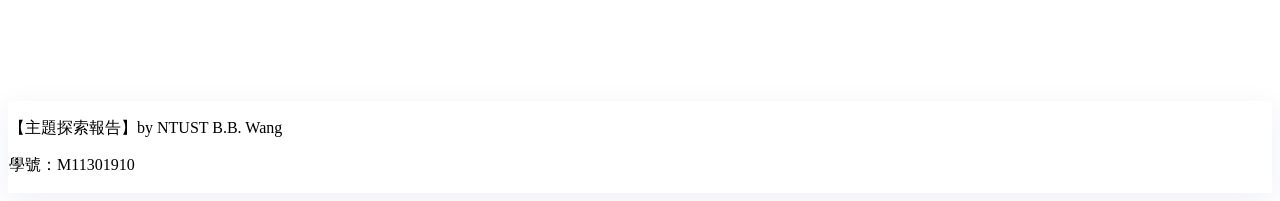
==== commit 7f839b62: "Add files via upload" ====
--- a/影片報告M11301910-saved.html
+++ b/影片報告M11301910-saved.html
@@ -1,64 +1,43 @@
 <!DOCTYPE html>
-<html lang="zh-TW" class="scroll-smooth">
+<html lang="zh-Hant" class="scroll-smooth">
 <head>
     <meta charset="UTF-8">
     <meta name="viewport" content="width=device-width, initial-scale=1.0">
-    <title>GPS 數位報馬仔 - 科技與信仰的交匯</title>
+    <title>單車旅遊研究現況與趨勢報告</title>
     <script src="https://cdn.tailwindcss.com"></script>
     <link rel="preconnect" href="https://fonts.googleapis.com">
     <link rel="preconnect" href="https://fonts.gstatic.com" crossorigin>
-    <link href="https://fonts.googleapis.com/css2?family=Noto+Sans+TC:wght@300;400;500;700;900&family=Outfit:wght@400;600;800&display=swap" rel="stylesheet">
+    <link href="https://fonts.googleapis.com/css2?family=Outfit:wght@300;400;600;700&family=Noto+Sans+TC:wght@300;400;500;700&display=swap" rel="stylesheet">
     <script>
         tailwind.config = {
             theme: {
                 extend: {
                     colors: {
-                        mazu: {
-                            gold: '#FFD700',
-                            red: '#D92D20',
-                            dark: '#1A1A1A',
-                            accent: '#F97316',
-                            deep: '#0F172A'
-                        }
+                        emerald: {
+                            50: '#f0fdf4',
+                            500: '#10b981',
+                            600: '#059669',
+                            900: '#064e3b',
+                        },
+                        slate: {
+                            800: '#1e293b',
+                            900: '#0f172a',
+                        },
+                        accent: '#ef4444',
                     },
                     fontFamily: {
                         sans: ['Noto Sans TC', 'sans-serif'],
-                        display: ['Outfit', 'Noto Sans TC', 'sans-serif'],
+                        display: ['Outfit', 'sans-serif'],
                     },
                     animation: {
-                        'pulse-slow': 'pulse 4```html
-<!DOCTYPE html>
-<html lang="zh-Hant">
-<head>
-    <meta charset="UTF-8">
-    <meta name="viewport" content="width=device-width, initial-scale=1.0">
-    <title>GPS 數位報馬仔 - 傳統與科技的交織</title>
-    <script src="https://cdn.tailwindcss.com"></script>
-    <link rel="preconnect" href="https://fonts.googleapis.com">
-    <link rel="preconnect" href="https://fonts.gstatic.com" crossorigin>
-    <link href="https://fonts.googleapis.com/css2?family=Noto+Sans+TC:wght@300;400;500;700;900&family=Outfit:wght@300;400;600;800&display=swap" rel="stylesheet">
-    <script>
-        tailwind.config = {
-            theme: {
-                extend: {
-                    colors: {
-                        mazu: {
-                            gold: '#FFD700',
-                            red: '#D41F2D',
-                            dark: '#1A1A1A',
-                            accent: '#F97316',
-                            glass: 'rgba(255, 255, 255, 0.05)',
-                        }
-                    },
-                    fontFamily: {
-                        sans: ['Noto Sans TC', 'sans-serif'],
-                        display: ['Outfit', 'Noto Sans TC', 'sans-serif'],
-                    },
-                    animation: {
-                        'pulse-slow': 'pulse 4s cubic-bezier(0.4, 0, 0.6, 1) infinite',
-                        'float': 'float 6s ease-in-out infinite',
+                        'fade-in-up': 'fadeInUp 0.8s ease-out forwards',
+                        'float': 'float 3s ease-in-out infinite',
                     },
                     keyframes: {
+                        fadeInUp: {
+                            '0%': { opacity: '0', transform: 'translateY(20px)' },
+                            '100%': { opacity: '1', transform: 'translateY(0)' },
+                        },
                         float: {
                             '0%, 100%': { transform: 'translateY(0)' },
                             '50%': { transform: 'translateY(-10px)' },
@@ -69,566 +48,255 @@
         }
     </script>
     <style>
-        body {
-            background-color: #0A0A0A;
-            color: #E5E5E5;
-            overflow-x: hidden;
-        }
         .glass-card {
-            background: rgba(255, 255, 255, 0.03);
+            background: rgba(255, 255, 255, 0.8);
             backdrop-filter: blur(12px);
+            border: 1px solid rgba(255, 255, 255, 0.3);
+            box-shadow: 0 8px 32px 0 rgba(31, 38, 135, 0.07);
+        }
+        .dark-glass {
+            background: rgba(15, 23, 42, 0.9);
+            backdrop-filter: blur(10px);
             border: 1px solid rgba(255, 255, 255, 0.1);
-            border-radius: 24px;
         }
         .gradient-text {
-            background: linear-gradient(135deg, #FFD700 0%, #F97316 100%);
+            background: linear-gradient(135deg, #059669 0%, #10b981 100%);
             -webkit-background-clip: text;
             -webkit-text-fill-color: transparent;
         }
-        .bento-grid {
-            display: grid;
-            grid-template-columns: repeat(4, 1fr);
-            grid-auto-rows: minmax(100px, auto);
-            gap: 1.5rem;
-        }
-        @media (max-width: 1024px) {
-            .bento-grid { grid-template-columns: repeat(2, 1fr); }
-        }
-        @media (max-width: 640px) {
-            .bento-grid { grid-template-columns: 1fr; }
-        }
-        .infographic-icon {
-            filter: drop-shadow(0 0 8px rgba(249, 115, 22, 0.5));
+        .bento-item {
+            transition: transform 0.3s cubic-bezier(0.34, 1.56, 0.64, 1);
+        }
+        .bento-item:hover {
+            transform: translateY(-5px);
+        }
+        .custom-scrollbar::-webkit-scrollbar {
+            width: 6px;
+        }
+        .custom-scrollbar::-webkit-scrollbar-track {
+            background: #f1f1f1;
+        }
+        .custom-scrollbar::-webkit-scrollbar-thumb {
+            background: #10b981;
+            border-radius: 10px;
         }
     </style>
 </head>
-<body class="font-sans antialiased">
-
-    <!-- Hero Section / Infographic Top -->
-    <header class="relative min-h-screen flex flex-col items-center justify-center px-4 pt-20 pb-32 overflow-hidden">
-        <div class="absolute inset-0 z-0">
-            <div class="absolute top-[-10%] left-[-10%] w-[40%] h-[40%] bg-mazu-red/10 rounded-full blur-[120px] animate-pulse-slow"></div>
-            <div class="absolute bottom-[-10%] right-[-10%] w-[50%] h-[50%] bg-mazu-gold/10 rounded-full blur-[150px] animate-pulse-slow"></div>
-        </div>
-
-        <div class="relative z-10 text-center mb-16">
-            <h1 class="font-display text-5xl md:text-7xl font-extrabold mb-4 tracking-tight">
-                GPS <span class="gradient-text">數位報馬仔</span>
+<body class="bg-[#f8fafc] text-slate-800 font-sans leading-relaxed custom-scrollbar">
+
+    <!-- Header Section -->
+    <header class="relative pt-12 pb-24 overflow-hidden bg-white">
+        <div class="absolute top-0 right-0 -translate-y-1/2 translate-x-1/4 w-96 h-96 bg-emerald-100 rounded-full blur-3xl opacity-50"></div>
+        <div class="absolute bottom-0 left-0 translate-y-1/2 -translate-x-1/4 w-72 h-72 bg-blue-50 rounded-full blur-3xl opacity-50"></div>
+        
+        <div class="container mx-auto px-6 relative z-10 text-center">
+            <span class="inline-block py-1 px-3 mb-4 text-xs font-bold tracking-widest text-emerald-600 uppercase bg-emerald-50 rounded-full animate-fade-in-up">
+                Sustainable Development & Tourism
+            </span>
+            <h1 class="text-4xl md:text-6xl font-display font-bold mb-6 text-slate-900 tracking-tight animate-fade-in-up" style="animation-delay: 0.1s;">
+                「單車旅遊」研究現況與趨勢
             </h1>
-            <p class="text-xl md:text-2xl text-gray-400 font-light max-w-2xl mx-auto">
-                跨越時空的信仰連結：物聯網技術與百年遶境文化的完美交融
+            <p class="max-w-2xl mx-auto text-lg text-slate-500 font-light animate-fade-in-up" style="animation-delay: 0.2s;">
+                探索低碳時代的旅遊典範：從技術變革到鄉村振興的深度體驗
             </p>
         </div>
-
-        <!-- Infographic Bento Grid -->
-        <div class="relative z-10 w-full max-w-6xl px-4 bento-grid">
-            <!-- Defining & Function -->
-            <div class="glass-card p-8 md:col-span-2 row-span-2 flex flex-col justify-between hover:border-mazu-gold/50 transition-all duration-500 group">
-                <div>
-                    <div class="w-12 h-12 bg-mazu-red/20 rounded-xl flex items-center justify-center mb-6 group-hover:scale-110 transition-transform">
-                        <svg class="w-6 h-6 text-mazu-red" fill="none" stroke="currentColor" viewBox="0 0 24 24"><path stroke-linecap="round" stroke-linejoin="round" stroke-width="2" d="M17.657 16.657L13.414 20.9a1.998 1.998 0 01-2.827 0l-4.244-4.243a8 8 0 1111.314 0z"/><path stroke-linecap="round" stroke-linejoin="round" stroke-width="2" d="M15 11a3 3 0 11-6 0 3 3 0 016 0z"/></svg>
-                    </div>
-                    <h3 class="text-2xl font-bold mb-4">定義與職能</h3>
-                    <p class="text-gray-400 leading-relaxed">
-                        數位報馬仔結合物聯網、衛星定位與行動通訊技術，將傳統遶境中的「報馬仔」功能數位化，提供精準即時位置與導航資訊，消弭資訊不對稱。
+    </header>
+
+    <!-- Top: Infographic Section -->
+    <section class="container mx-auto px-6 -mt-16 mb-24 relative z-20">
+        <div class="glass-card rounded-[2rem] overflow-hidden p-4 md:p-8 animate-fade-in-up shadow-2xl" style="animation-delay: 0.3s;">
+            <div class="flex flex-col items-center">
+                <div class="w-full rounded-2xl overflow-hidden shadow-lg border border-slate-100 mb-8">
+                    <img src='https://opal.google/board/blobs/ed2c9a6a-3f88-4dc4-ae46-0a7002e1947a' alt='單車旅遊資訊圖表' class="w-full h-auto object-cover hover:scale-[1.02] transition-transform duration-700" />
+                </div>
+                
+                <!-- Abstract Bento Grid -->
+                <div class="grid grid-cols-1 md:grid-cols-3 lg:grid-cols-5 gap-4 w-full">
+                    <div class="bento-item p-6 rounded-2xl bg-white border border-slate-100 shadow-sm flex flex-col justify-between">
+                        <span class="text-3xl mb-2">🚴</span>
+                        <div>
+                            <h3 class="font-bold text-emerald-600 mb-1">定義轉變</h3>
+                            <p class="text-sm text-slate-500">從交通工具演進為核心體驗，強調深度連結。</p>
+                        </div>
+                    </div>
+                    <div class="bento-item p-6 rounded-2xl bg-white border border-slate-100 shadow-sm flex flex-col justify-between">
+                        <span class="text-3xl mb-2">⚡</span>
+                        <div>
+                            <h3 class="font-bold text-emerald-600 mb-1">技術變革</h3>
+                            <p class="text-sm text-slate-500">E-bike 普及極大化受眾，延長路徑與停留。</p>
+                        </div>
+                    </div>
+                    <div class="bento-item p-6 rounded-2xl bg-white border border-slate-100 shadow-sm flex flex-col justify-between">
+                        <span class="text-3xl mb-2">🧘</span>
+                        <div>
+                            <h3 class="font-bold text-emerald-600 mb-1">心理動機</h3>
+                            <p class="text-sm text-slate-500">追求健康體適能，逃離都市壓力的自主模式。</p>
+                        </div>
+                    </div>
+                    <div class="bento-item p-6 rounded-2xl bg-white border border-slate-100 shadow-sm flex flex-col justify-between">
+                        <span class="text-3xl mb-2">🌱</span>
+                        <div>
+                            <h3 class="font-bold text-emerald-600 mb-1">永續價值</h3>
+                            <p class="text-sm text-slate-500">降低碳足跡，推動在地化消費與鄉村振興。</p>
+                        </div>
+                    </div>
+                    <div class="bento-item p-6 rounded-2xl bg-white border border-slate-100 shadow-sm flex flex-col justify-between lg:col-span-1 md:col-span-2">
+                        <span class="text-3xl mb-2">⚠️</span>
+                        <div>
+                            <h3 class="font-bold text-emerald-600 mb-1">面臨挑戰</h3>
+                            <p class="text-sm text-slate-500">基礎設施銜接、安全感知與極端氣候風險。</p>
+                        </div>
+                    </div>
+                </div>
+            </div>
+        </div>
+    </section>
+
+    <!-- Center: Short Video Section -->
+    <section class="bg-slate-900 py-24 relative overflow-hidden">
+        <div class="absolute inset-0 opacity-20 bg-[radial-gradient(#10b981_1px,transparent_1px)] [background-size:40px_40px]"></div>
+        
+        <div class="container mx-auto px-6 relative z-10">
+            <div class="flex flex-col lg:flex-row items-center gap-12">
+                <div class="lg:w-1/2 text-white">
+                    <h2 class="text-3xl md:text-4xl font-display font-bold mb-6 gradient-text">沉浸式慢遊體驗</h2>
+                    <p class="text-slate-300 mb-8 text-lg font-light leading-relaxed">
+                        這段短影片捕捉了單車旅遊的核心價值：從銀髮族的歡笑到鄉村景色的寧靜，展現了技術變革（E-bike）帶來的社會包容性與永續生活態度。
                     </p>
-                </div>
-                <div class="mt-8 rounded-2xl overflow-hidden border border-white/5">
-                    <img src='https://opal.google/board/blobs/286b52c3-a72b-4194-9acc-c25db4b25c87' alt='Digital Mazu Visualization' class="w-full h-48 object-cover opacity-80 group-hover:opacity-100 transition-opacity" />
+                    <div class="dark-glass p-6 rounded-2xl flex items-center gap-4">
+                        <div class="w-12 h-12 rounded-full bg-emerald-500 flex items-center justify-center animate-pulse">
+                            <svg class="w-6 h-6 text-white" fill="none" stroke="currentColor" viewBox="0 0 24 24"><path stroke-linecap="round" stroke-linejoin="round" stroke-width="2" d="M9 19V6l12-3v13M9 19c0 1.105-1.343 2-3 2s-3-.895-3-2 1.343-2 3-2 3 .895 3 2zm12-3c0 1.105-1.343 2-3 2s-3-.895-3-2 1.343-2 3-2 3 .895 3 2zM9 10l12-3"></path></svg>
+                        </div>
+                        <div>
+                            <p class="text-sm font-bold text-white uppercase tracking-wider">背景音軌</p>
+                            <audio src='https://opal.google/board/blobs/4964b2cb-0a38-4f43-bdbf-6da2e943eadc' controls class="h-8 mt-2 opacity-80 filter invert"></audio>
+                        </div>
+                    </div>
+                </div>
+                
+                <div class="lg:w-1/2 w-full">
+                    <div class="relative group">
+                        <div class="absolute -inset-1 bg-gradient-to-r from-emerald-500 to-blue-500 rounded-3xl blur opacity-25 group-hover:opacity-50 transition duration-1000"></div>
+                        <div class="relative rounded-2xl overflow-hidden bg-black shadow-2xl">
+                            <video src='https://opal.google/board/blobs/e30676e8-cdb7-4d37-a912-49ce923ae8c5' controls class="w-full aspect-video object-cover"></video>
+                        </div>
+                    </div>
                 </div>
             </div>
-
-            <!-- Tech Stack -->
-            <div class="glass-card p-8 md:col-span-2 flex flex-col hover:border-mazu-accent/50 transition-all duration-500">
-                <h3 class="text-xl font-bold mb-4 flex items-center gap-2">
-                    <span class="w-2 h-2 bg-mazu-accent rounded-full"></span>
-                    核心技術組成
-                </h3>
-                <div class="grid grid-cols-2 gap-4 text-sm">
-                    <div class="bg-white/5 p-3 rounded-lg border border-white/5">IoT 硬體設備</div>
-                    <div class="bg-white/5 p-3 rounded-lg border border-white/5">GIS 圖資處理</div>
-                    <div class="bg-white/5 p-3 rounded-lg border border-white/5">5G/4G 行動網路</div>
-                    <div class="bg-white/5 p-3 rounded-lg border border-white/5">雲端大數據分析</div>
+        </div>
+    </section>
+
+    <!-- Bottom: Report Content Section -->
+    <section class="py-24 bg-white">
+        <div class="container mx-auto px-6 max-w-4xl">
+            <div class="space-y-16">
+                <!-- Chapter 1 -->
+                <div class="relative pl-8 border-l-2 border-emerald-100">
+                    <span class="absolute left-[-9px] top-0 w-4 h-4 rounded-full bg-emerald-500 ring-4 ring-emerald-50"></span>
+                    <h2 class="text-2xl font-bold mb-4 text-slate-900">一、 定義與範疇之演進</h2>
+                    <p class="text-slate-600">根據 2023 年的一項系統性文獻回顧（Systematic Literature Review），單車旅遊在學術界與實務界的定義已從「騎單車去旅行」轉化為「以單車為核心的體驗式活動」。其範疇不僅包含傳統的長途單車旅行，更擴展至越野單車、城市導覽，以及近年成長最快速的電動輔助自行車（E-bike, Electric bike）旅遊。這種旅遊形式強調「慢遊」（Slow Travel）的哲學，讓遊客能更深入地與在地社區及自然環境互動。</p>
+                </div>
+
+                <!-- Chapter 2 -->
+                <div class="relative pl-8 border-l-2 border-emerald-100">
+                    <span class="absolute left-[-9px] top-0 w-4 h-4 rounded-full bg-emerald-500 ring-4 ring-emerald-50"></span>
+                    <h2 class="text-2xl font-bold mb-4 text-slate-900">二、 市場技術變革：E-bike 與碎石車</h2>
+                    <p class="text-slate-600">電動輔助自行車（E-bike）是推動市場增長的最大動能。它降低了生理門檻，使得心血管狀況有限或年長者也能參與。此外，碎石公路車（Gravel Bike）的興起，讓遊客能探索更為粗獷的非鋪裝路面，進一步擴展了單車旅遊的邊界。技術革新促使遊客選擇更長的旅遊路徑，並更願意在偏遠地區過夜，對地方經濟產生正面貢獻。</p>
+                </div>
+
+                <!-- Chapter 3 -->
+                <div class="relative pl-8 border-l-2 border-emerald-100">
+                    <span class="absolute left-[-9px] top-0 w-4 h-4 rounded-full bg-emerald-500 ring-4 ring-emerald-50"></span>
+                    <h2 class="text-2xl font-bold mb-4 text-slate-900">三、 參與動機與後疫情心理學</h2>
+                    <p class="text-slate-600">研究指出，遊客參與單車旅遊的主要「推力」動機為健康與體適能（Health & Fitness）以及尋求避世感（Escapism）。在後疫情（Post-pandemic）時期，單車旅遊展現了極高的韌性（Resilience），因為它符合低密度、戶外與自我掌控行程的防疫心理需求。同時，團體騎行中的社交連結也是支撐此市場維持高黏著度的重要因素。</p>
+                </div>
+
+                <!-- Chapter 4 -->
+                <div class="relative pl-8 border-l-2 border-emerald-100">
+                    <span class="absolute left-[-9px] top-0 w-4 h-4 rounded-full bg-emerald-500 ring-4 ring-emerald-50"></span>
+                    <h2 class="text-2xl font-bold mb-4 text-slate-900">四、 社會經濟與環境影響</h2>
+                    <p class="text-slate-600">單車旅遊被視為推動鄉村興（Rural Revitalization）的強效工具。其經濟流向具有高度的在地性，能直接惠及民宿、小農餐廳與在地工作坊。在環境保護方面，單車旅遊具備低污染特性，相較於傳統自駕遊，可減少高達 60% 至 85% 的碳足跡（Carbon Footprint），成為各國達成淨零排放（Net Zero）目標的關鍵觀光策略。</p>
+                </div>
+
+                <!-- Chapter 5 -->
+                <div class="relative pl-8 border-l-2 border-emerald-100">
+                    <span class="absolute left-[-9px] top-0 w-4 h-4 rounded-full bg-emerald-500 ring-4 ring-emerald-50"></span>
+                    <h2 class="text-2xl font-bold mb-4 text-slate-900">五、 挑戰與未來展望</h2>
+                    <p class="text-slate-600">最核心的問題在於基礎設施（Infrastructure）的品質與連貫性，特別是「最後一哩路」與公共大眾運輸（如鐵路、客運）的整合依然不足。此外，氣候變遷加劇的高溫與極端降雨也對旅遊者的安全性構成威脅，各國正致力於開發氣候監測系統以提升應變能力。</p>
+                </div>
+
+                <!-- Conclusion -->
+                <div class="bg-emerald-50 p-8 md:p-12 rounded-[2rem] border border-emerald-100">
+                    <h2 class="text-2xl font-bold mb-4 text-emerald-900">簡要結論</h2>
+                    <p class="text-emerald-800 font-medium italic">
+                        「單車旅遊已轉型為一種結合健康、環保與深度在地體驗的『永續旅遊』典範。」
+                    </p>
+                    <p class="mt-4 text-emerald-700">
+                        未來發展的關鍵，將取決於政府能否提供更完整且安全的單車專用道路網絡，以及如何將單車旅遊與大眾運輸更完美地銜接。韌性設施建設將是產業持續增長的必要投資。
+                    </p>
+                </div>
+
+                <!-- References -->
+                <div class="pt-8 border-t border-slate-100">
+                    <h3 class="text-sm font-bold text-slate-400 uppercase tracking-widest mb-6">引用文獻來源</h3>
+                    <ul class="space-y-4">
+                        <li class="text-sm text-slate-500">
+                            <span class="font-bold text-slate-700 block">Alrawadieh, Z., et al. (2023).</span> 
+                            Cycling tourism: A systematic literature review and future research agenda.
+                        </li>
+                        <li class="text-sm text-slate-500">
+                            <span class="font-bold text-slate-700 block">Pradhan, S. K., & Sahoo, R. K. (2024).</span> 
+                            The E-bike revolution in tourism: Accessibility, sustainability, and market expansion.
+                        </li>
+                        <li class="text-sm text-slate-500">
+                            <span class="font-bold text-slate-700 block">Santos, L. M., & Martin, J. C. (2023).</span> 
+                            Push and pull factors in cycling tourism: A post-pandemic perspective.
+                        </li>
+                        <li class="text-sm text-slate-500">
+                            <span class="font-bold text-slate-700 block">Rossi, M., et al. (2024).</span> 
+                            Cycling tourism as a tool for rural revitalization and sustainable development.
+                        </li>
+                        <li class="text-sm text-slate-500">
+                            <span class="font-bold text-slate-700 block">Huang, G. T. C., et al. (2025).</span> 
+                            Infrastructure gaps and safety concerns in international cycling destinations: A multi-case study.
+                        </li>
+                    </ul>
                 </div>
             </div>
-
-            <!-- Application Diff -->
-            <div class="glass-card p-8 md:col-span-1 hover:border-white/30 transition-all duration-500">
-                <h3 class="font-bold mb-2">應用差異</h3>
-                <ul class="text-xs space-y-3 text-gray-400">
-                    <li class="flex items-start gap-2">
-                        <span class="text-mazu-gold">●</span>
-                        白沙屯：側重動態追蹤與群眾協作。
-                    </li>
-                    <li class="flex items-start gap-2">
-                        <span class="text-mazu-gold">●</span>
-                        大甲媽：強調數位護照、AI 監控與 ESG。
-                    </li>
-                </ul>
+        </div>
+    </section>
+
+    <!-- Footer Area (as a distinct section according to instructions) -->
+    <div class="py-12 bg-[#f8fafc] border-t border-slate-200">
+        <div class="container mx-auto px-6 text-center">
+            <div class="inline-block py-6 px-10 glass-card rounded-2xl">
+                <p class="text-slate-600 font-medium tracking-wide">
+                    【主題探索報告】by <span class="italic text-accent font-bold">NTUST</span> B.B. Wang
+                </p>
+                <p class="text-slate-400 text-sm mt-2 font-display">學號：M11301910</p>
             </div>
-
-            <!-- Cultural Impact -->
-            <div class="glass-card p-8 md:col-span-1 hover:border-mazu-gold/50 transition-all duration-500">
-                <h3 class="font-bold mb-2">文化影響</h3>
-                <p class="text-xs text-gray-400 leading-relaxed">
-                    推動「去地域化」信仰，建構虛擬社群，並透過遊戲化設計吸引年輕世代參與。
-                </p>
-            </div>
-        </div>
-    </header>
-
-    <!-- Video & Audio Section (Middle) -->
-    <section class="py-24 bg-gradient-to-b from-transparent via-mazu-red/5 to-transparent relative">
-        <div class="max-w-4xl mx-auto px-4">
-            <div class="text-center mb-12">
-                <span class="inline-block px-4 py-1 rounded-full border border-mazu-red/30 text-mazu-red text-xs font-bold tracking-widest uppercase mb-4">Live Experience</span>
-                <h2 class="text-3xl md:text-4xl font-bold mb-4">身歷其境的數位現場</h2>
-            </div>
-            
-            <div class="glass-card p-4 overflow-hidden shadow-2xl shadow-mazu-red/10 animate-float">
-                <video src='https://opal.google/board/blobs/05c17868-20e3-4f58-9212-3abea8374925' class="w-full rounded-xl aspect-video object-cover" autoplay loop muted playsinline></video>
-                <div class="mt-6 px-4 pb-4">
-                    <div class="flex items-center justify-between mb-2">
-                        <p class="text-sm font-medium text-gray-300">氛圍背景音效</p>
-                        <span class="text-[10px] text-gray-500 uppercase tracking-tighter">Audio Track Included</span>
-                    </div>
-                    <audio src='https://opal.google/board/blobs/c6119308-370b-4ca7-b620-deeffb02b01b' controls class="w-full opacity-60 hover:opacity-100 transition-opacity"></audio>
-                </div>
-            </div>
-            
-            <p class="text-center mt-8 text-gray-500 text-sm max-w-xl mx-auto italic">
-                捕捉傳統鑾轎與現代科技的交匯瞬間，感受遶境的活力與靜謐的科技守護。
-            </p>
-        </div>
-    </section>
-
-    <!-- Report Body (Bottom) -->
-    <main class="py-24 max-w-4xl mx-auto px-6">
-        <div class="prose prose-invert prose-orange max-w-none">
-            <h2 class="text-4xl font-black mb-12 text-center border-b border-white/10 pb-8">主題探索報告</h2>
-            
-            <div class="space-y-16">
-                <!-- Section 1 -->
-                <section>
-                    <div class="flex items-center gap-4 mb-6">
-                        <span class="text-5xl font-display font-black opacity-10">01</span>
-                        <h3 class="text-2xl font-bold m-0">GPS 數位報馬仔之概念</h3>
-                    </div>
-                    <p class="text-gray-300 leading-loose text-lg">
-                        「GPS 數位報馬仔」是一種將現代科技導入傳統民俗活動的創新應用。在傳統媽祖遶境儀式中，「報馬仔」擔任探路先鋒，負責查看前方路況並敲鑼報信，告知信眾神轎即將抵達。數位報馬仔則利用 <span class="text-mazu-gold">全球定位系統 (Global Positioning System, GPS)</span> 技術，取代或強化了這項職能。透過安裝在鑾轎或由志工隨行的定位裝置，將媽祖的精確經緯度即時上傳至網路，使信眾能藉由智慧型手機隨時掌握神轎位置。
-                    </p>
-                </section>
-
-                <!-- Section 2 -->
-                <section>
-                    <div class="flex items-center gap-4 mb-6">
-                        <span class="text-5xl font-display font-black opacity-10">02</span>
-                        <h3 class="text-2xl font-bold m-0">技術組成與原理</h3>
-                    </div>
-                    <div class="grid grid-cols-1 md:grid-cols-2 gap-6">
-                        <div class="bg-white/5 p-6 rounded-2xl border border-white/10">
-                            <h4 class="text-mazu-accent font-bold mb-2">物聯網 (IoT)</h4>
-                            <p class="text-sm text-gray-400">部署高感度定位模組，作為感測層持續收集地理座標數據。</p>
-                        </div>
-                        <div class="bg-white/5 p-6 rounded-2xl border border-white/10">
-                            <h4 class="text-mazu-accent font-bold mb-2">行動通訊網路</h4>
-                            <p class="text-sm text-gray-400">透過 4G/5G 技術將數據即時回傳至後台伺服器。</p>
-                        </div>
-                        <div class="bg-white/5 p-6 rounded-2xl border border-white/10">
-                            <h4 class="text-mazu-accent font-bold mb-2">地理資訊系統 (GIS)</h4>
-                            <p class="text-sm text-gray-400">結合雲端技術將點位標註於地圖，進行路徑分析與 ETA 計算。</p>
-                        </div>
-                        <div class="bg-white/5 p-6 rounded-2xl border border-white/10">
-                            <h4 class="text-mazu-accent font-bold mb-2">API 串接</h4>
-                            <p class="text-sm text-gray-400">整合即時串流影音 (Live Stream)，達成視覺與空間資訊同步。</p>
-                        </div>
-                    </div>
-                </section>
-
-                <!-- Section 3 -->
-                <section>
-                    <div class="flex items-center gap-4 mb-6">
-                        <span class="text-5xl font-display font-black opacity-10">03</span>
-                        <h3 class="text-2xl font-bold m-0">雙強應用現況比較</h3>
-                    </div>
-                    <div class="space-y-6">
-                        <div class="border-l-4 border-mazu-red pl-6 py-2">
-                            <h4 class="text-xl font-bold mb-2">白沙屯媽祖：動態導航與群眾協作</h4>
-                            <p class="text-gray-400 italic">「行蹤飄忽、無固定路線」</p>
-                            <p class="text-gray-300 mt-2">整合了醫療救援、補給站標註等群眾外包 (Crowdsourcing) 功能，滿足高動態需求。</p>
-                        </div>
-                        <div class="border-l-4 border-mazu-gold pl-6 py-2">
-                            <h4 class="text-xl font-bold mb-2">大甲媽祖：數位化轉型與永續發展</h4>
-                            <p class="text-gray-400 italic">「數位護照與 ESG 轉型」</p>
-                            <p class="text-gray-300 mt-2">應用 AI 進行疲勞駕駛監控，並自動計算碳排放量，朝向智慧宗教與綠色轉型發展。</p>
-                        </div>
-                    </div>
-                </section>
-
-                <!-- Section 4 -->
-                <section>
-                    <div class="flex items-center gap-4 mb-6">
-                        <span class="text-5xl font-display font-black opacity-10">04</span>
-                        <h3 class="text-2xl font-bold m-0">數位科技對宗教文化的影響</h3>
-                    </div>
-                    <ul class="space-y-4">
-                        <li class="flex gap-4">
-                            <div class="flex-shrink-0 w-8 h-8 rounded-full bg-mazu-accent/20 flex items-center justify-center text-mazu-accent font-bold text-xs">1</div>
-                            <div>
-                                <strong class="text-white block mb-1">信仰的去地域化 (Deterritorialization)</strong>
-                                <span class="text-gray-400 text-sm">打破空間限制，實現「線上隨香 (Cyber-pilgrimage)」，擴大信仰圈廣度。</span>
-                            </div>
-                        </li>
-                        <li class="flex gap-4">
-                            <div class="flex-shrink-0 w-8 h-8 rounded-full bg-mazu-accent/20 flex items-center justify-center text-mazu-accent font-bold text-xs">2</div>
-                            <div>
-                                <strong class="text-white block mb-1">社群凝聚力與交融狀態 (Communitas)</strong>
-                                <span class="text-gray-400 text-sm">透過 APP 聊天室建立虛擬信仰社群，強化信徒間的互助感。</span>
-                            </div>
-                        </li>
-                        <li class="flex gap-4">
-                            <div class="flex-shrink-0 w-8 h-8 rounded-full bg-mazu-accent/20 flex items-center justify-center text-mazu-accent font-bold text-xs">3</div>
-                            <div>
-                                <strong class="text-white block mb-1">文化保存與大數據價值</strong>
-                                <span class="text-gray-400 text-sm">記錄歷史軌跡與行為數據，成為學術界研究民俗變遷的重要資產。</span>
-                            </div>
-                        </li>
-                    </ul>
-                </section>
-            </div>
-
-            <!-- Conclusion -->
-            <div class="mt-20 p-10 glass-card bg-mazu-gold/5 border-mazu-gold/20">
-                <h3 class="text-2xl font-bold mb-4 gradient-text">簡要結論</h3>
-                <p class="text-gray-300 leading-relaxed">
-                    「GPS 數位報馬仔」的出現，標誌著臺灣民俗信仰已成功邁入數位轉型時代。它不僅解決了安全與效率問題，更重構了現代信眾的信仰實踐方式。未來，隨著 AI 與 ESG 的結合，這項應用將持續深化社會影響力，達成傳統與科技的共生。
-                </p>
-            </div>
-
-            <!-- References -->
-            <div class="mt-12 pt-8 border-t border-white/5">
-                <h4 class="text-sm font-bold text-gray-500 uppercase tracking-widest mb-4">引用文獻來源</h4>
-                <ul class="text-xs text-gray-500 space-y-2 list-none p-0">
-                    <li>1. 白沙屯媽祖 GPS 官網 / APP 資訊：<a href="https://www.bstmz.com.tw/" target="_blank" class="hover:text-mazu-gold underline decoration-mazu-gold/30">bstmz.com.tw</a></li>
-                    <li>2. 大甲媽祖遶境衛星定位網：<a href="https://mazu.skyeyes.tw/" target="_blank" class="hover:text-mazu-gold underline decoration-mazu-gold/30">mazu.skyeyes.tw</a></li>
-                    <li>3. 鄭紀茱 (2022). 《信仰、社群建構與社會之發展》. 國立政治大學學位論文.</li>
-                    <li>4. 風傳媒：白沙屯媽祖 GPS APP 幕後功臣訪談</li>
-                    <li>5. 逢甲大學：大甲媽祖 APP 結合 AI 與 ESG 報導</li>
-                </ul>
-            </div>
-        </div>
-    </main>
-
-    <!-- Centered Custom Footer -->
-    <div class="w-full py-12 flex flex-col items-center justify-center border-t border-white/5 bg-black">
-        <p class="text-gray-400 font-medium tracking-wide">
-            【主題探索報告】by <span class="italic text-red-600 font-bold">NTUST</span> B.B. Wang
-        </p>
-        <p class="text-gray-600 text-[10px] mt-2 font-display">M11301910</p>
+        </div>
     </div>
 
+    <script>
+        // Intersection Observer for scroll animations
+        const observerOptions = {
+            threshold: 0.1
+        };
+
+        const observer = new IntersectionObserver((entries) => {
+            entries.forEach(entry => {
+                if (entry.isIntersecting) {
+                    entry.target.classList.add('animate-fade-in-up');
+                    observer.unobserve(entry.target);
+                }
+            });
+        }, observerOptions);
+
+        document.querySelectorAll('section, div.relative.pl-8').forEach(el => {
+            el.style.opacity = "0";
+            observer.observe(el);
+        });
+    </script>
 </body>
 </html>
-
-<!DOCTYPE html>
-<html lang="zh-Hant">
-<head>
-    <meta charset="UTF-8">
-    <meta name="viewport" content="width=device-width, initial-scale=1.0">
-    <title>GPS 數位報馬仔 - 傳統與科技的交織</title>
-    <script src="https://cdn.tailwindcss.com"></script>
-    <link rel="preconnect" href="https://fonts.googleapis.com">
-    <link rel="preconnect" href="https://fonts.gstatic.com" crossorigin>
-    <link href="https://fonts.googleapis.com/css2?family=Noto+Sans+TC:wght@300;400;500;700;900&family=Outfit:wght@300;400;600;800&display=swap" rel="stylesheet">
-    <script>
-        tailwind.config = {
-            theme: {
-                extend: {
-                    colors: {
-                        mazu: {
-                            gold: '#FFD700',
-                            red: '#D41F2D',
-                            dark: '#1A1A1A',
-                            accent: '#F97316',
-                            glass: 'rgba(255, 255, 255, 0.05)',
-                        }
-                    },
-                    fontFamily: {
-                        sans: ['Noto Sans TC', 'sans-serif'],
-                        display: ['Outfit', 'Noto Sans TC', 'sans-serif'],
-                    },
-                    animation: {
-                        'pulse-slow': 'pulse 4s cubic-bezier(0.4, 0, 0.6, 1) infinite',
-                        'float': 'float 6s ease-in-out infinite',
-                    },
-                    keyframes: {
-                        float: {
-                            '0%, 100%': { transform: 'translateY(0)' },
-                            '50%': { transform: 'translateY(-10px)' },
-                        }
-                    }
-                }
-            }
-        }
-    </script>
-    <style>
-        body {
-            background-color: #0A0A0A;
-            color: #E5E5E5;
-            overflow-x: hidden;
-        }
-        .glass-card {
-            background: rgba(255, 255, 255, 0.03);
-            backdrop-filter: blur(12px);
-            border: 1px solid rgba(255, 255, 255, 0.1);
-            border-radius: 24px;
-        }
-        .gradient-text {
-            background: linear-gradient(135deg, #FFD700 0%, #F97316 100%);
-            -webkit-background-clip: text;
-            -webkit-text-fill-color: transparent;
-        }
-        .bento-grid {
-            display: grid;
-            grid-template-columns: repeat(4, 1fr);
-            grid-auto-rows: minmax(100px, auto);
-            gap: 1.5rem;
-        }
-        @media (max-width: 1024px) {
-            .bento-grid { grid-template-columns: repeat(2, 1fr); }
-        }
-        @media (max-width: 640px) {
-            .bento-grid { grid-template-columns: 1fr; }
-        }
-        .infographic-icon {
-            filter: drop-shadow(0 0 8px rgba(249, 115, 22, 0.5));
-        }
-    </style>
-</head>
-<body class="font-sans antialiased">
-
-    <!-- Hero Section / Infographic Top -->
-    <header class="relative min-h-screen flex flex-col items-center justify-center px-4 pt-20 pb-32 overflow-hidden">
-        <div class="absolute inset-0 z-0">
-            <div class="absolute top-[-10%] left-[-10%] w-[40%] h-[40%] bg-mazu-red/10 rounded-full blur-[120px] animate-pulse-slow"></div>
-            <div class="absolute bottom-[-10%] right-[-10%] w-[50%] h-[50%] bg-mazu-gold/10 rounded-full blur-[150px] animate-pulse-slow"></div>
-        </div>
-
-        <div class="relative z-10 text-center mb-16">
-            <h1 class="font-display text-5xl md:text-7xl font-extrabold mb-4 tracking-tight">
-                GPS <span class="gradient-text">數位報馬仔</span>
-            </h1>
-            <p class="text-xl md:text-2xl text-gray-400 font-light max-w-2xl mx-auto">
-                跨越時空的信仰連結：物聯網技術與百年遶境文化的完美交融
-            </p>
-        </div>
-
-        <!-- Infographic Bento Grid -->
-        <div class="relative z-10 w-full max-w-6xl px-4 bento-grid">
-            <!-- Defining & Function -->
-            <div class="glass-card p-8 md:col-span-2 row-span-2 flex flex-col justify-between hover:border-mazu-gold/50 transition-all duration-500 group">
-                <div>
-                    <div class="w-12 h-12 bg-mazu-red/20 rounded-xl flex items-center justify-center mb-6 group-hover:scale-110 transition-transform">
-                        <svg class="w-6 h-6 text-mazu-red" fill="none" stroke="currentColor" viewBox="0 0 24 24"><path stroke-linecap="round" stroke-linejoin="round" stroke-width="2" d="M17.657 16.657L13.414 20.9a1.998 1.998 0 01-2.827 0l-4.244-4.243a8 8 0 1111.314 0z"/><path stroke-linecap="round" stroke-linejoin="round" stroke-width="2" d="M15 11a3 3 0 11-6 0 3 3 0 016 0z"/></svg>
-                    </div>
-                    <h3 class="text-2xl font-bold mb-4">定義與職能</h3>
-                    <p class="text-gray-400 leading-relaxed">
-                        數位報馬仔結合物聯網、衛星定位與行動通訊技術，將傳統遶境中的「報馬仔」功能數位化，提供精準即時位置與導航資訊，消弭資訊不對稱。
-                    </p>
-                </div>
-                <div class="mt-8 rounded-2xl overflow-hidden border border-white/5">
-                    <img src='https://opal.google/board/blobs/286b52c3-a72b-4194-9acc-c25db4b25c87' alt='Digital Mazu Visualization' class="w-full h-48 object-cover opacity-80 group-hover:opacity-100 transition-opacity" />
-                </div>
-            </div>
-
-            <!-- Tech Stack -->
-            <div class="glass-card p-8 md:col-span-2 flex flex-col hover:border-mazu-accent/50 transition-all duration-500">
-                <h3 class="text-xl font-bold mb-4 flex items-center gap-2">
-                    <span class="w-2 h-2 bg-mazu-accent rounded-full"></span>
-                    核心技術組成
-                </h3>
-                <div class="grid grid-cols-2 gap-4 text-sm">
-                    <div class="bg-white/5 p-3 rounded-lg border border-white/5">IoT 硬體設備</div>
-                    <div class="bg-white/5 p-3 rounded-lg border border-white/5">GIS 圖資處理</div>
-                    <div class="bg-white/5 p-3 rounded-lg border border-white/5">5G/4G 行動網路</div>
-                    <div class="bg-white/5 p-3 rounded-lg border border-white/5">雲端大數據分析</div>
-                </div>
-            </div>
-
-            <!-- Application Diff -->
-            <div class="glass-card p-8 md:col-span-1 hover:border-white/30 transition-all duration-500">
-                <h3 class="font-bold mb-2">應用差異</h3>
-                <ul class="text-xs space-y-3 text-gray-400">
-                    <li class="flex items-start gap-2">
-                        <span class="text-mazu-gold">●</span>
-                        白沙屯：側重動態追蹤與群眾協作。
-                    </li>
-                    <li class="flex items-start gap-2">
-                        <span class="text-mazu-gold">●</span>
-                        大甲媽：強調數位護照、AI 監控與 ESG。
-                    </li>
-                </ul>
-            </div>
-
-            <!-- Cultural Impact -->
-            <div class="glass-card p-8 md:col-span-1 hover:border-mazu-gold/50 transition-all duration-500">
-                <h3 class="font-bold mb-2">文化影響</h3>
-                <p class="text-xs text-gray-400 leading-relaxed">
-                    推動「去地域化」信仰，建構虛擬社群，並透過遊戲化設計吸引年輕世代參與。
-                </p>
-            </div>
-        </div>
-    </header>
-
-    <!-- Video & Audio Section (Middle) -->
-    <section class="py-24 bg-gradient-to-b from-transparent via-mazu-red/5 to-transparent relative">
-        <div class="max-w-4xl mx-auto px-4">
-            <div class="text-center mb-12">
-                <span class="inline-block px-4 py-1 rounded-full border border-mazu-red/30 text-mazu-red text-xs font-bold tracking-widest uppercase mb-4">Live Experience</span>
-                <h2 class="text-3xl md:text-4xl font-bold mb-4">身歷其境的數位現場</h2>
-            </div>
-            
-            <div class="glass-card p-4 overflow-hidden shadow-2xl shadow-mazu-red/10 animate-float">
-                <video src='https://opal.google/board/blobs/05c17868-20e3-4f58-9212-3abea8374925' class="w-full rounded-xl aspect-video object-cover" autoplay loop muted playsinline></video>
-                <div class="mt-6 px-4 pb-4">
-                    <div class="flex items-center justify-between mb-2">
-                        <p class="text-sm font-medium text-gray-300">氛圍背景音效</p>
-                        <span class="text-[10px] text-gray-500 uppercase tracking-tighter">Audio Track Included</span>
-                    </div>
-                    <audio src='https://opal.google/board/blobs/c6119308-370b-4ca7-b620-deeffb02b01b' controls class="w-full opacity-60 hover:opacity-100 transition-opacity"></audio>
-                </div>
-            </div>
-            
-            <p class="text-center mt-8 text-gray-500 text-sm max-w-xl mx-auto italic">
-                捕捉傳統鑾轎與現代科技的交匯瞬間，感受遶境的活力與靜謐的科技守護。
-            </p>
-        </div>
-    </section>
-
-    <!-- Report Body (Bottom) -->
-    <main class="py-24 max-w-4xl mx-auto px-6">
-        <div class="prose prose-invert prose-orange max-w-none">
-            <h2 class="text-4xl font-black mb-12 text-center border-b border-white/10 pb-8">主題探索報告</h2>
-            
-            <div class="space-y-16">
-                <!-- Section 1 -->
-                <section>
-                    <div class="flex items-center gap-4 mb-6">
-                        <span class="text-5xl font-display font-black opacity-10">01</span>
-                        <h3 class="text-2xl font-bold m-0">GPS 數位報馬仔之概念</h3>
-                    </div>
-                    <p class="text-gray-300 leading-loose text-lg">
-                        「GPS 數位報馬仔」是一種將現代科技導入傳統民俗活動的創新應用。在傳統媽祖遶境儀式中，「報馬仔」擔任探路先鋒，負責查看前方路況並敲鑼報信，告知信眾神轎即將抵達。數位報馬仔則利用 <span class="text-mazu-gold">全球定位系統 (Global Positioning System, GPS)</span> 技術，取代或強化了這項職能。透過安裝在鑾轎或由志工隨行的定位裝置，將媽祖的精確經緯度即時上傳至網路，使信眾能藉由智慧型手機隨時掌握神轎位置。
-                    </p>
-                </section>
-
-                <!-- Section 2 -->
-                <section>
-                    <div class="flex items-center gap-4 mb-6">
-                        <span class="text-5xl font-display font-black opacity-10">02</span>
-                        <h3 class="text-2xl font-bold m-0">技術組成與原理</h3>
-                    </div>
-                    <div class="grid grid-cols-1 md:grid-cols-2 gap-6">
-                        <div class="bg-white/5 p-6 rounded-2xl border border-white/10">
-                            <h4 class="text-mazu-accent font-bold mb-2">物聯網 (IoT)</h4>
-                            <p class="text-sm text-gray-400">部署高感度定位模組，作為感測層持續收集地理座標數據。</p>
-                        </div>
-                        <div class="bg-white/5 p-6 rounded-2xl border border-white/10">
-                            <h4 class="text-mazu-accent font-bold mb-2">行動通訊網路</h4>
-                            <p class="text-sm text-gray-400">透過 4G/5G 技術將數據即時回傳至後台伺服器。</p>
-                        </div>
-                        <div class="bg-white/5 p-6 rounded-2xl border border-white/10">
-                            <h4 class="text-mazu-accent font-bold mb-2">地理資訊系統 (GIS)</h4>
-                            <p class="text-sm text-gray-400">結合雲端技術將點位標註於地圖，進行路徑分析與 ETA 計算。</p>
-                        </div>
-                        <div class="bg-white/5 p-6 rounded-2xl border border-white/10">
-                            <h4 class="text-mazu-accent font-bold mb-2">API 串接</h4>
-                            <p class="text-sm text-gray-400">整合即時串流影音 (Live Stream)，達成視覺與空間資訊同步。</p>
-                        </div>
-                    </div>
-                </section>
-
-                <!-- Section 3 -->
-                <section>
-                    <div class="flex items-center gap-4 mb-6">
-                        <span class="text-5xl font-display font-black opacity-10">03</span>
-                        <h3 class="text-2xl font-bold m-0">雙強應用現況比較</h3>
-                    </div>
-                    <div class="space-y-6">
-                        <div class="border-l-4 border-mazu-red pl-6 py-2">
-                            <h4 class="text-xl font-bold mb-2">白沙屯媽祖：動態導航與群眾協作</h4>
-                            <p class="text-gray-400 italic">「行蹤飄忽、無固定路線」</p>
-                            <p class="text-gray-300 mt-2">整合了醫療救援、補給站標註等群眾外包 (Crowdsourcing) 功能，滿足高動態需求。</p>
-                        </div>
-                        <div class="border-l-4 border-mazu-gold pl-6 py-2">
-                            <h4 class="text-xl font-bold mb-2">大甲媽祖：數位化轉型與永續發展</h4>
-                            <p class="text-gray-400 italic">「數位護照與 ESG 轉型」</p>
-                            <p class="text-gray-300 mt-2">應用 AI 進行疲勞駕駛監控，並自動計算碳排放量，朝向智慧宗教與綠色轉型發展。</p>
-                        </div>
-                    </div>
-                </section>
-
-                <!-- Section 4 -->
-                <section>
-                    <div class="flex items-center gap-4 mb-6">
-                        <span class="text-5xl font-display font-black opacity-10">04</span>
-                        <h3 class="text-2xl font-bold m-0">數位科技對宗教文化的影響</h3>
-                    </div>
-                    <ul class="space-y-4">
-                        <li class="flex gap-4">
-                            <div class="flex-shrink-0 w-8 h-8 rounded-full bg-mazu-accent/20 flex items-center justify-center text-mazu-accent font-bold text-xs">1</div>
-                            <div>
-                                <strong class="text-white block mb-1">信仰的去地域化 (Deterritorialization)</strong>
-                                <span class="text-gray-400 text-sm">打破空間限制，實現「線上隨香 (Cyber-pilgrimage)」，擴大信仰圈廣度。</span>
-                            </div>
-                        </li>
-                        <li class="flex gap-4">
-                            <div class="flex-shrink-0 w-8 h-8 rounded-full bg-mazu-accent/20 flex items-center justify-center text-mazu-accent font-bold text-xs">2</div>
-                            <div>
-                                <strong class="text-white block mb-1">社群凝聚力與交融狀態 (Communitas)</strong>
-                                <span class="text-gray-400 text-sm">透過 APP 聊天室建立虛擬信仰社群，強化信徒間的互助感。</span>
-                            </div>
-                        </li>
-                        <li class="flex gap-4">
-                            <div class="flex-shrink-0 w-8 h-8 rounded-full bg-mazu-accent/20 flex items-center justify-center text-mazu-accent font-bold text-xs">3</div>
-                            <div>
-                                <strong class="text-white block mb-1">文化保存與大數據價值</strong>
-                                <span class="text-gray-400 text-sm">記錄歷史軌跡與行為數據，成為學術界研究民俗變遷的重要資產。</span>
-                            </div>
-                        </li>
-                    </ul>
-                </section>
-            </div>
-
-            <!-- Conclusion -->
-            <div class="mt-20 p-10 glass-card bg-mazu-gold/5 border-mazu-gold/20">
-                <h3 class="text-2xl font-bold mb-4 gradient-text">簡要結論</h3>
-                <p class="text-gray-300 leading-relaxed">
-                    「GPS 數位報馬仔」的出現，標誌著臺灣民俗信仰已成功邁入數位轉型時代。它不僅解決了安全與效率問題，更重構了現代信眾的信仰實踐方式。未來，隨著 AI 與 ESG 的結合，這項應用將持續深化社會影響力，達成傳統與科技的共生。
-                </p>
-            </div>
-
-            <!-- References -->
-            <div class="mt-12 pt-8 border-t border-white/5">
-                <h4 class="text-sm font-bold text-gray-500 uppercase tracking-widest mb-4">引用文獻來源</h4>
-                <ul class="text-xs text-gray-500 space-y-2 list-none p-0">
-                    <li>1. 白沙屯媽祖 GPS 官網 / APP 資訊：<a href="https://www.bstmz.com.tw/" target="_blank" class="hover:text-mazu-gold underline decoration-mazu-gold/30">bstmz.com.tw</a></li>
-                    <li>2. 大甲媽祖遶境衛星定位網：<a href="https://mazu.skyeyes.tw/" target="_blank" class="hover:text-mazu-gold underline decoration-mazu-gold/30">mazu.skyeyes.tw</a></li>
-                    <li>3. 鄭紀茱 (2022). 《信仰、社群建構與社會之發展》. 國立政治大學學位論文.</li>
-                    <li>4. 風傳媒：白沙屯媽祖 GPS APP 幕後功臣訪談</li>
-                    <li>5. 逢甲大學：大甲媽祖 APP 結合 AI 與 ESG 報導</li>
-                </ul>
-            </div>
-        </div>
-    </main>
-
-    <!-- Centered Custom Footer -->
-    <div class="w-full py-12 flex flex-col items-center justify-center border-t border-white/5 bg-black">
-        <p class="text-gray-400 font-medium tracking-wide">
-            【主題探索報告】by <span class="italic text-red-600 font-bold">NTUST</span> B.B. Wang
-        </p>
-        <p class="text-gray-600 text-[10px] mt-2 font-display">M11301910</p>
-    </div>
-
-</body>
-</html>
